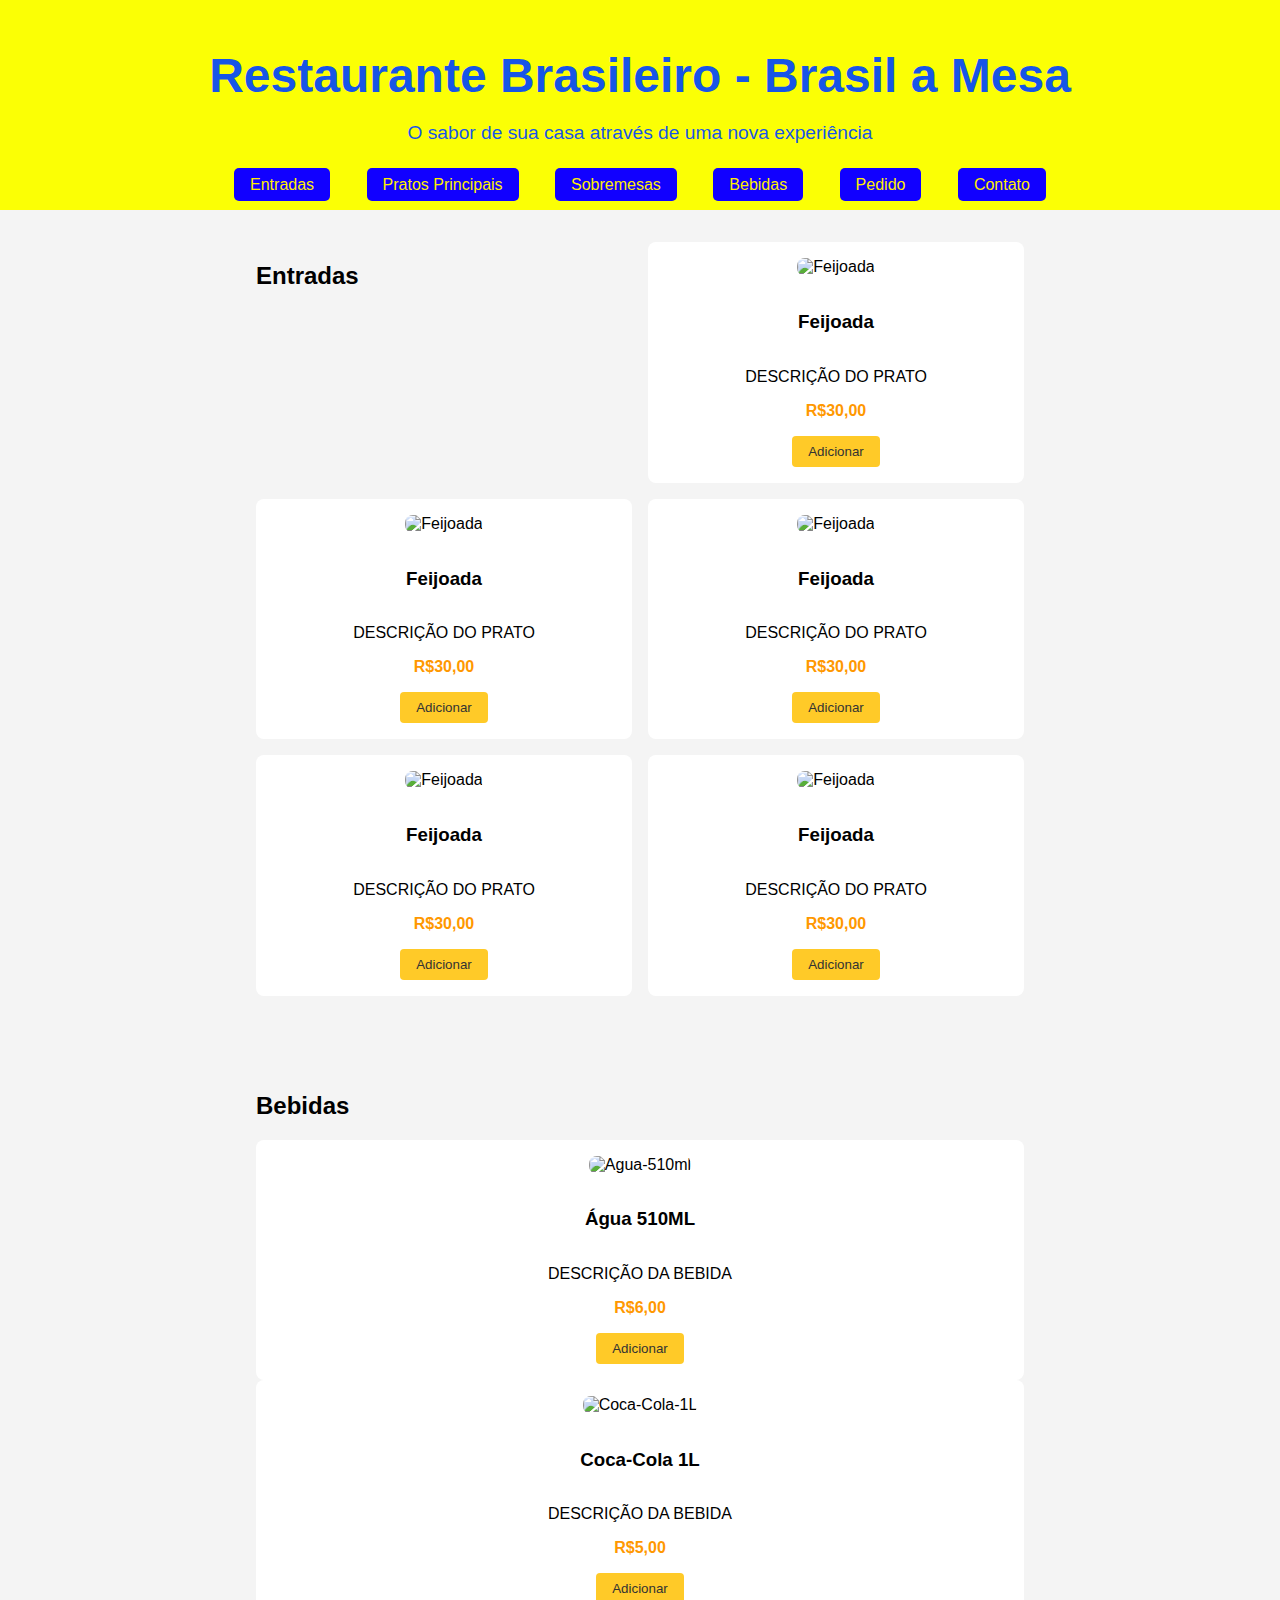
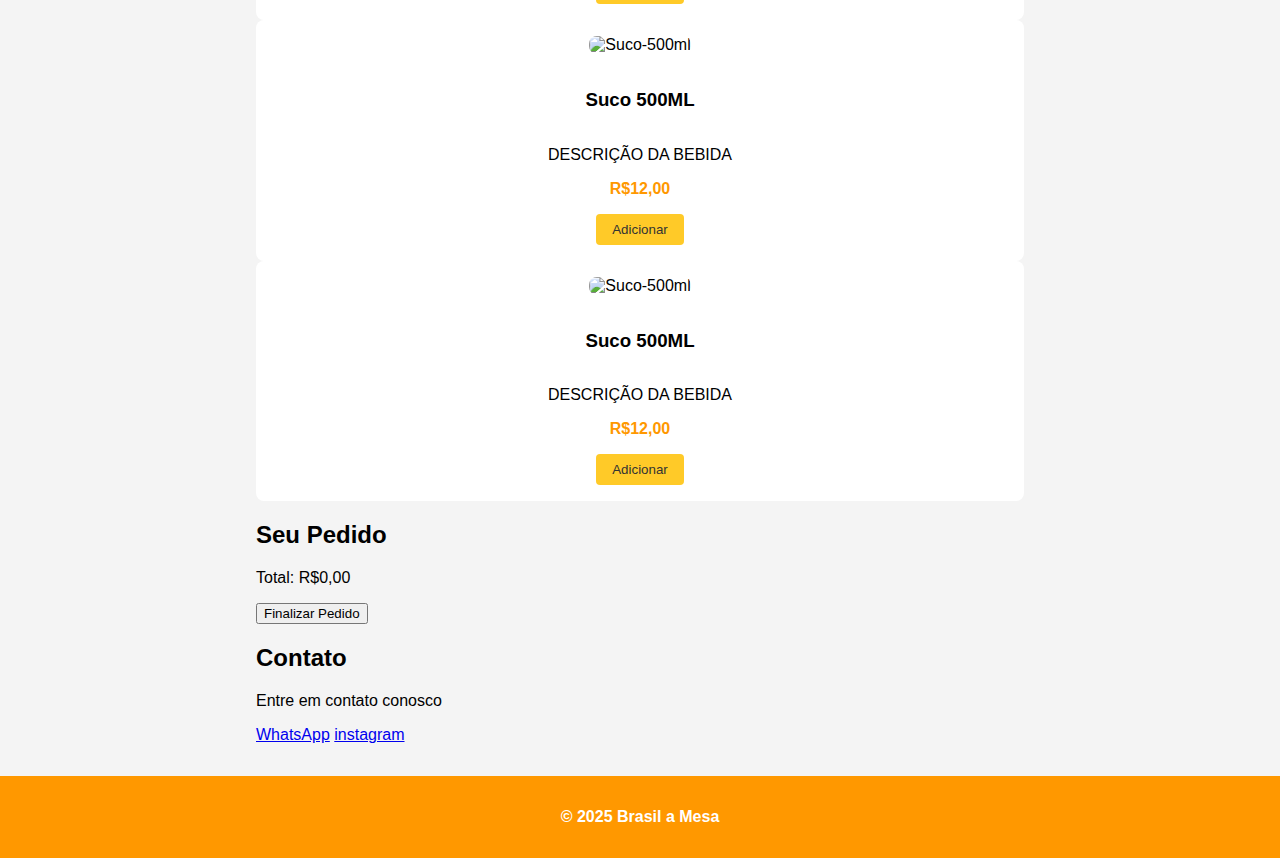
==== index.html @ c3addbae "Inicializando um repositório ja existente." ====
<!DOCTYPE html>
<html>
<head>
    <meta charset='utf-8'>
    <meta http-equiv='X-UA-Compatible' content='IE=edge'>
    <title>Page Title</title>
    <meta name='viewport' content='width=device-width, initial-scale=1'>
    <link rel='stylesheet' type='text/css' media='screen' href='main.css'>

<body>
    <header class='banner'>
        <div class="banner-content">
            <h1>Restaurante Brasileiro - Brasil a Mesa</h1>
            <p>O sabor de sua casa através de uma nova experiência</p>
        </div>
        <nav>
            <a href="#entradas">Entradas</a>
            <a href="#pratos">Pratos Principais</a>
            <a href="#sobremesas">Sobremesas</a>
            <a href="#bebidas">Bebidas</a>
            <a href="#pedido">Pedido</a>
            <a href="#contato">Contato</a>
        </nav>
    </header>

    <main>
        <section id="Entradas" class="categoria">
            <h2>Entradas</h2>
            <div class="produto">
                <img src="images/feijoada.jpeg" alt="Feijoada">
                <h3>Feijoada</h3>
                <p>DESCRIÇÃO DO PRATO</p>
                <span class="preco">R$30,00</span>
                <button class="adicionar">Adicionar</button>
            </div>

            <div class="produto">
                <img src="images/feijoada.jpeg" alt="Feijoada">
                <h3>Feijoada</h3>
                <p>DESCRIÇÃO DO PRATO</p>
                <span class="preco">R$30,00</span>
                <button class="adicionar">Adicionar</button>
            </div>

            <div class="produto">
                <img src="images/feijoada.jpeg" alt="Feijoada">
                <h3>Feijoada</h3>
                <p>DESCRIÇÃO DO PRATO</p>
                <span class="preco">R$30,00</span>
                <button class="adicionar">Adicionar</button>
            </div>

            <div class="produto">
                <img src="images/feijoada.jpeg" alt="Feijoada">
                <h3>Feijoada</h3>
                <p>DESCRIÇÃO DO PRATO</p>
                <span class="preco">R$30,00</span>
                <button class="adicionar">Adicionar</button>
            </div>

            <div class="produto">
                <img src="images/feijoada.jpeg" alt="Feijoada">
                <h3>Feijoada</h3>
                <p>DESCRIÇÃO DO PRATO</p>
                <span class="preco">R$30,00</span>
                <button class="adicionar">Adicionar</button>
            </div>
        </section>

        <section id="Pratos Principais" class="categoria"></section>

        <section id="Sobremesas" class="categoria"></section>

        <section id="Bebidas" class="'categoria">
            <h2>Bebidas</h2>

            <div class="produto">
                <img src="agua510ml.png" alt="Agua-510ml">
                <h3>Água 510ML</h3>
                <p>DESCRIÇÃO DA BEBIDA</p>
                <span class="preco">R$6,00</span>
                <button class="adicionar">Adicionar</button>
            </div>

            <div class="produto">
                <img src="coca1L.jpeg" alt="Coca-Cola-1L">
                <h3>Coca-Cola 1L</h3>
                <p>DESCRIÇÃO DA BEBIDA</p>
                <span class="preco">R$5,00</span>
                <button class="adicionar">Adicionar</button>
            </div>

            <div class="produto">
                <img src="suco.png" alt="Suco-500ml">
                <h3>Suco 500ML</h3>
                <p>DESCRIÇÃO DA BEBIDA</p>
                <span class="preco">R$12,00</span>
                <button class="adicionar">Adicionar</button>
            </div>

            <div class="produto">
                <img src="suco.png" alt="Suco-500ml">
                <h3>Suco 500ML</h3>
                <p>DESCRIÇÃO DA BEBIDA</p>
                <span class="preco">R$12,00</span>
                <button class="adicionar">Adicionar</button>
            </div>

            

            
        </section>

        <section id="Pedido">
            <h2>Seu Pedido</h2>
            <ul id="lista-pedido">

            </ul>

            <p id="total">Total: R$0,00</p>
            <button id="Finalizar-pedido">Finalizar Pedido</button>
    
        </section>

        <section id="Contato">
            <h2>Contato</h2>
            <p>Entre em contato conosco</p>
            <div class="redes-socias">
                <a href="https://wa.me/(43)98407-9536" 
                target="_blank">WhatsApp</a>
                <a href="http://instagram.com/_marques043"
                target="_blank">instagram</a>
            </div>
        </section>
        <section>

        </section>
    </main>

    <footer>
        <p>&copy; 2025 Brasil a Mesa</p>
    </footer>

    <script src='main.js'></script>
</body>
</html>
---- main.css ----
body{
    margin: 0;
    padding: 0;
    font-family: 'Segoe UI', Tahoma, Geneva, Verdana, sans-serif;
    background-color: #f4f4f4;
}

/* Bloco de estilização do cabeçalho */
header{
    background-color: rgb(251, 255, 5);
    color: #0044ffe8;
    text-align: center;
    padding: 1rem 0;
}

.banner content{
    width: 80%;
}

.banner h1{
    font-size: 3rem;
    margin-bottom: 1rem;
}

.banner p{
    font-size: 1.2rem;
    margin-bottom: 2rem;
}

/* Estilização de menu de navegação */
nav a{
    text-decoration: none;
    color: #ffee00;
    margin: 0 1rem;
    padding: 0.5rem 1rem;
    background-color: rgb(17, 0, 255);
    border-radius: 5px;
}

nav a:hover{
    background-color: #ffeb3b;
}

main{
    width: 80%;
    margin: 2rem auto;
}

/* Estilização das seções da página composta por Entradas, Pratos Principais, Sobremesas, Bebidas, Pedido e Contato */
.categoria{
    margin-bottom: 2rem;
}

.produto{
    background-color: #fff;
    border-radius: 8px;
    padding: 1rem;
    margin-bottom: 1 rem;
    display: flex;
    flex-direction: column;
    align-items: center;
    text-align: center;
}

.produto img{
    max-width: 100%;
    height: auto;
    border-radius: 8px;
    margin-bottom: 1rem;
}

.preco{
    font-weight: bold;
    color: #ff9800;
    margin-bottom: 1rem;
}

.adicionar{
    background-color: #ffca28;
    color: #333;
    border: none;
    padding: 0.5rem 1rem;
    border-radius: 4px;
    cursor: pointer;

}

#pedido{
    background-color: #e0e0e0;
    padding: 1rem;
    border-radius: 10px;
}

#lista-pedido{
    list-style: none;
    padding: 0;
}

#contato{
    text-align: center;
    margin-top: 2rem;
}

.redes-sociais a{
    display: inline-block;
    background-color: #ffca28;
    color: #333;
    padding: 0.5rem;
    border-radius: 5px;
    text-decoration: none;
    margin: 0.5rem;
}


footer{
    text-align: center;
    padding: 1rem 0;
    background-color: #ff9800;
    color: #ffffff;
    font-weight: bold;
}

/* Estilo de responsividade */
@media (min-width: 768px){
    main{
        width: 60%;
    }
    
    .categoria{
        display: grid;
        grid-template-columns: repeat(auto-fit, minmax(250px, 1fr));
        gap: 1rem;
    }
}
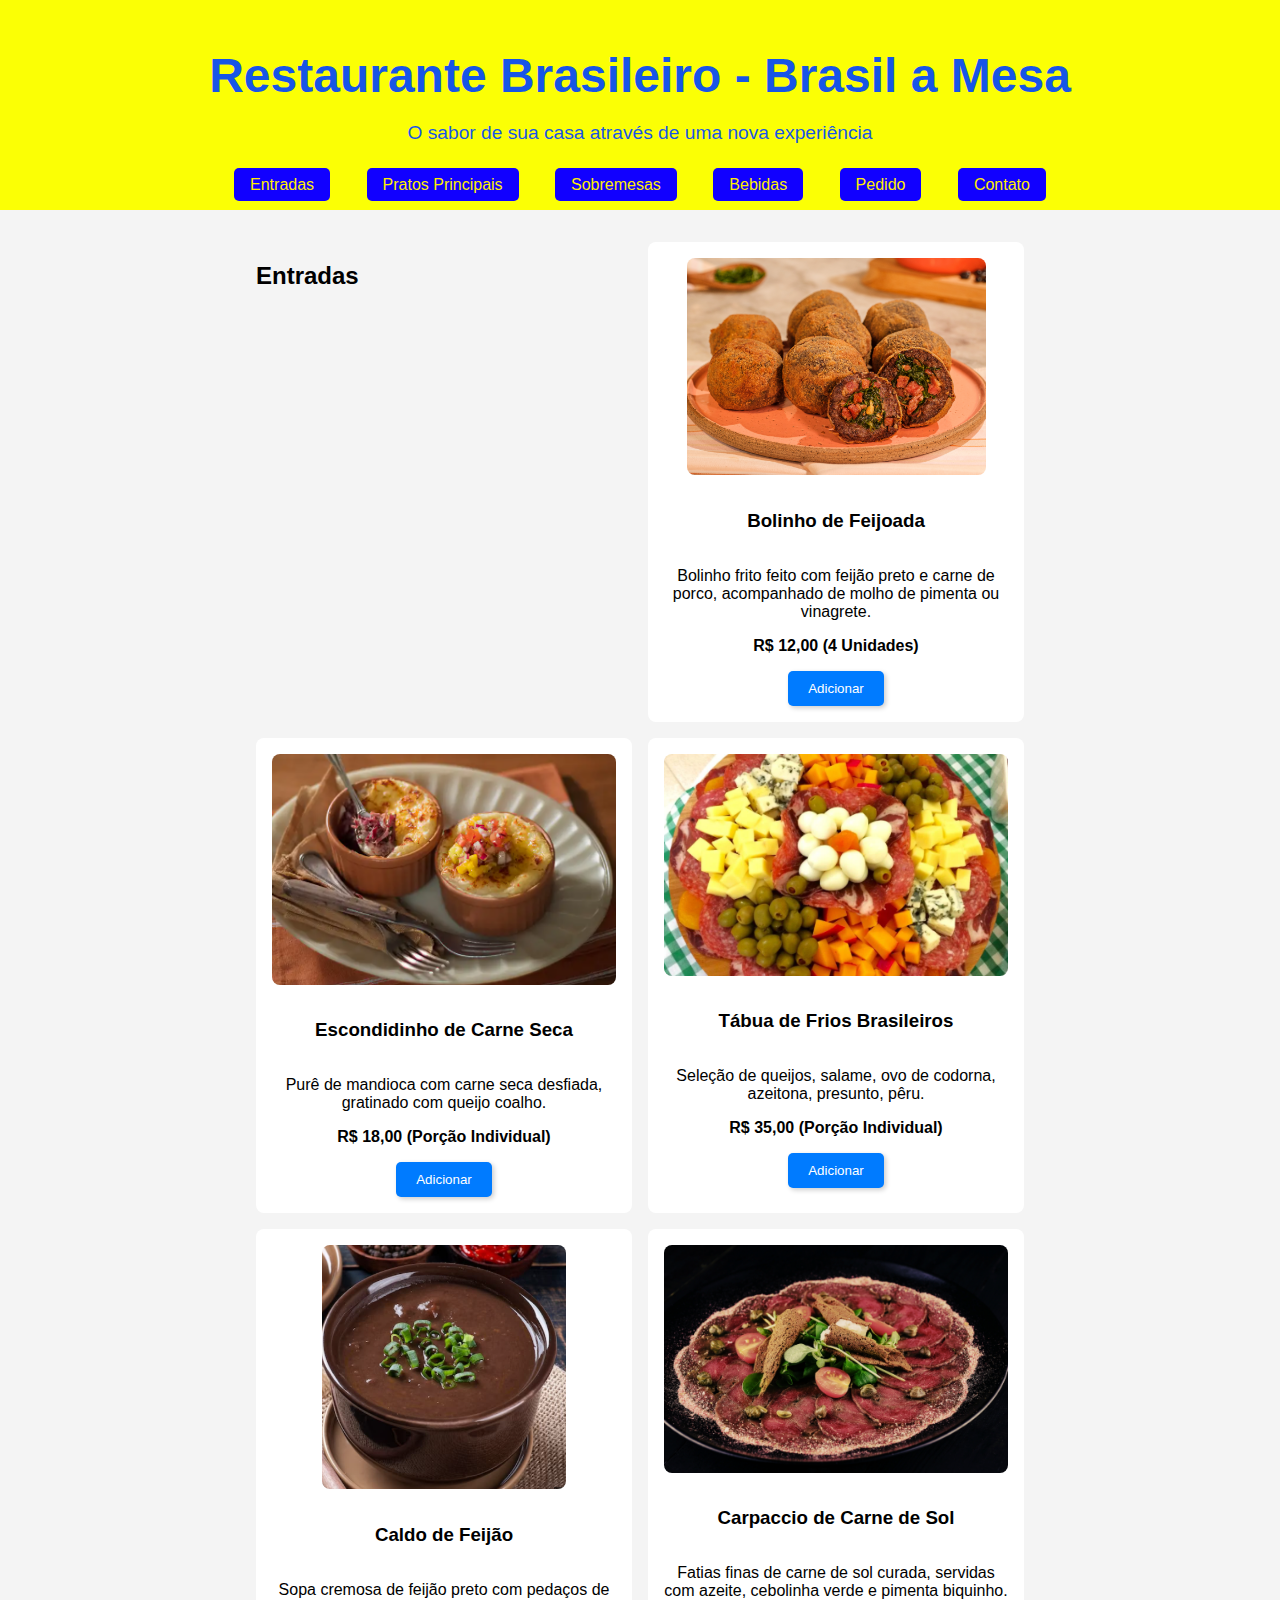
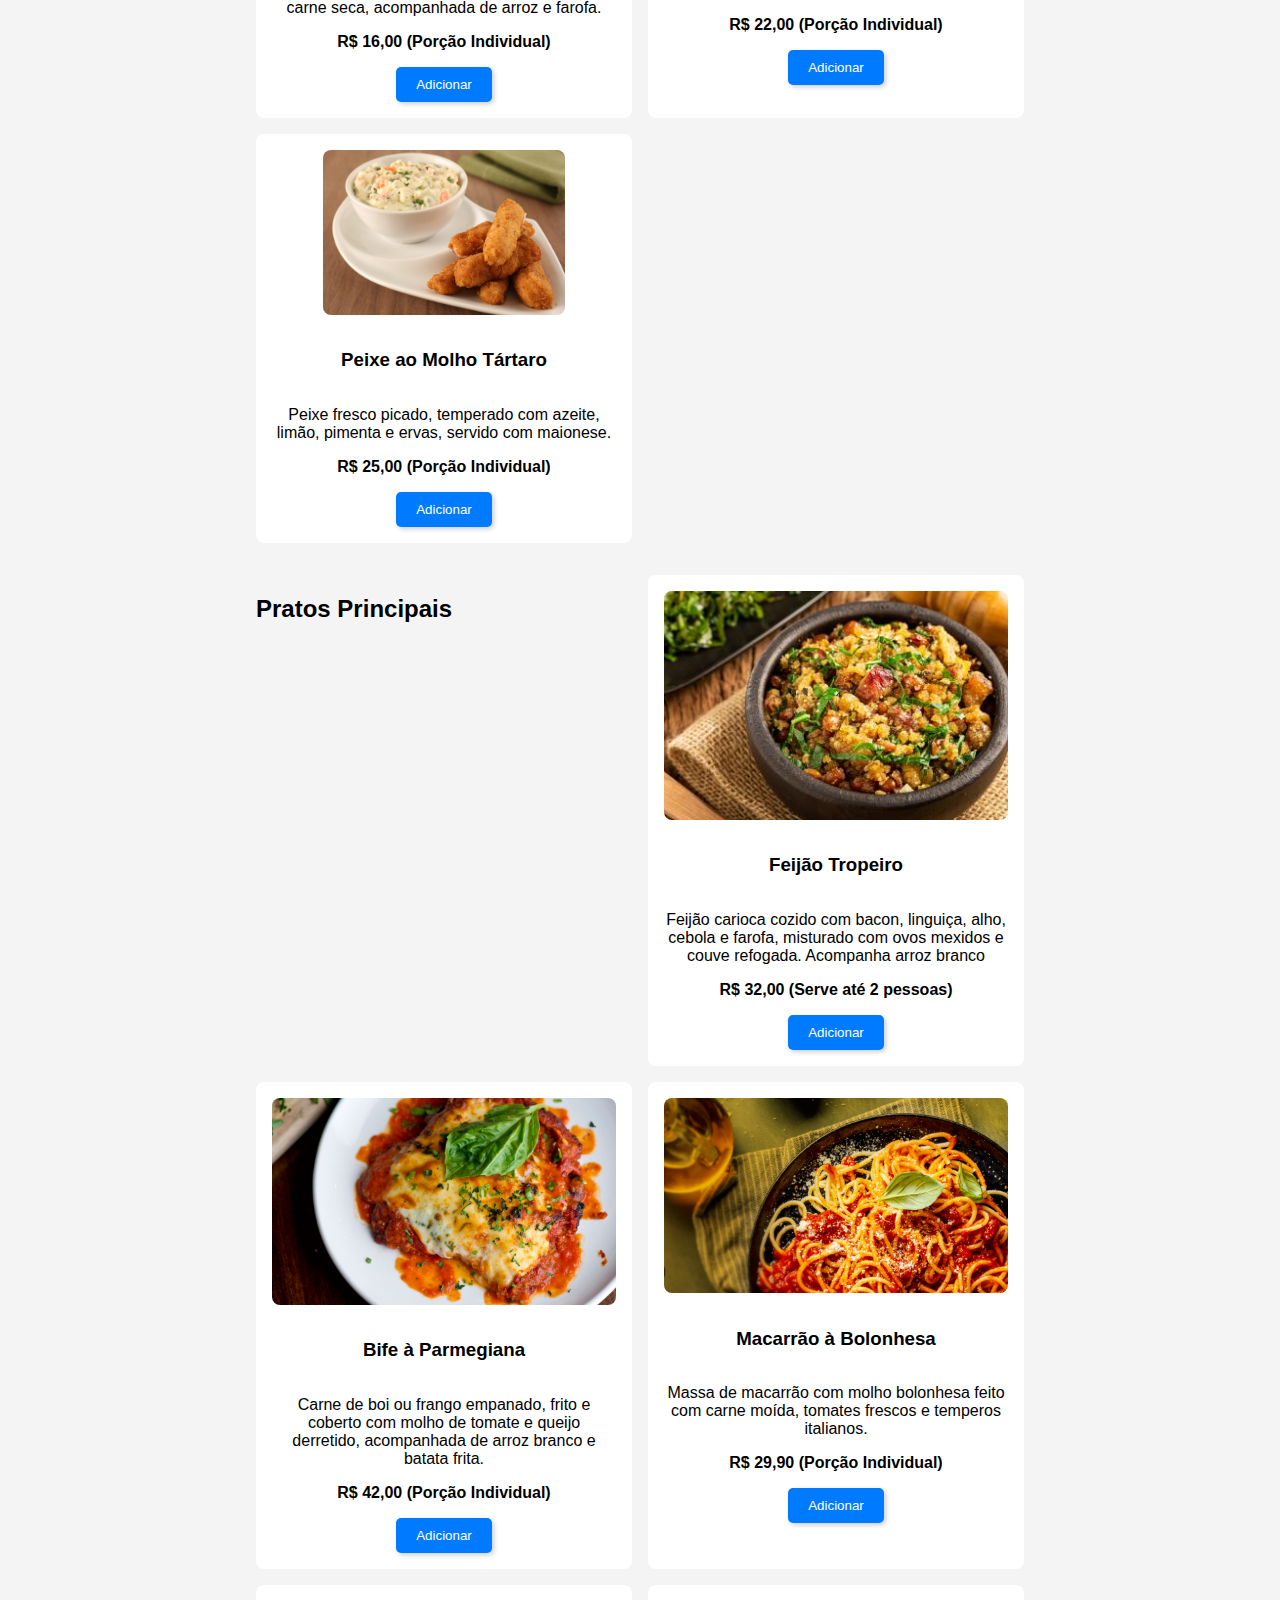
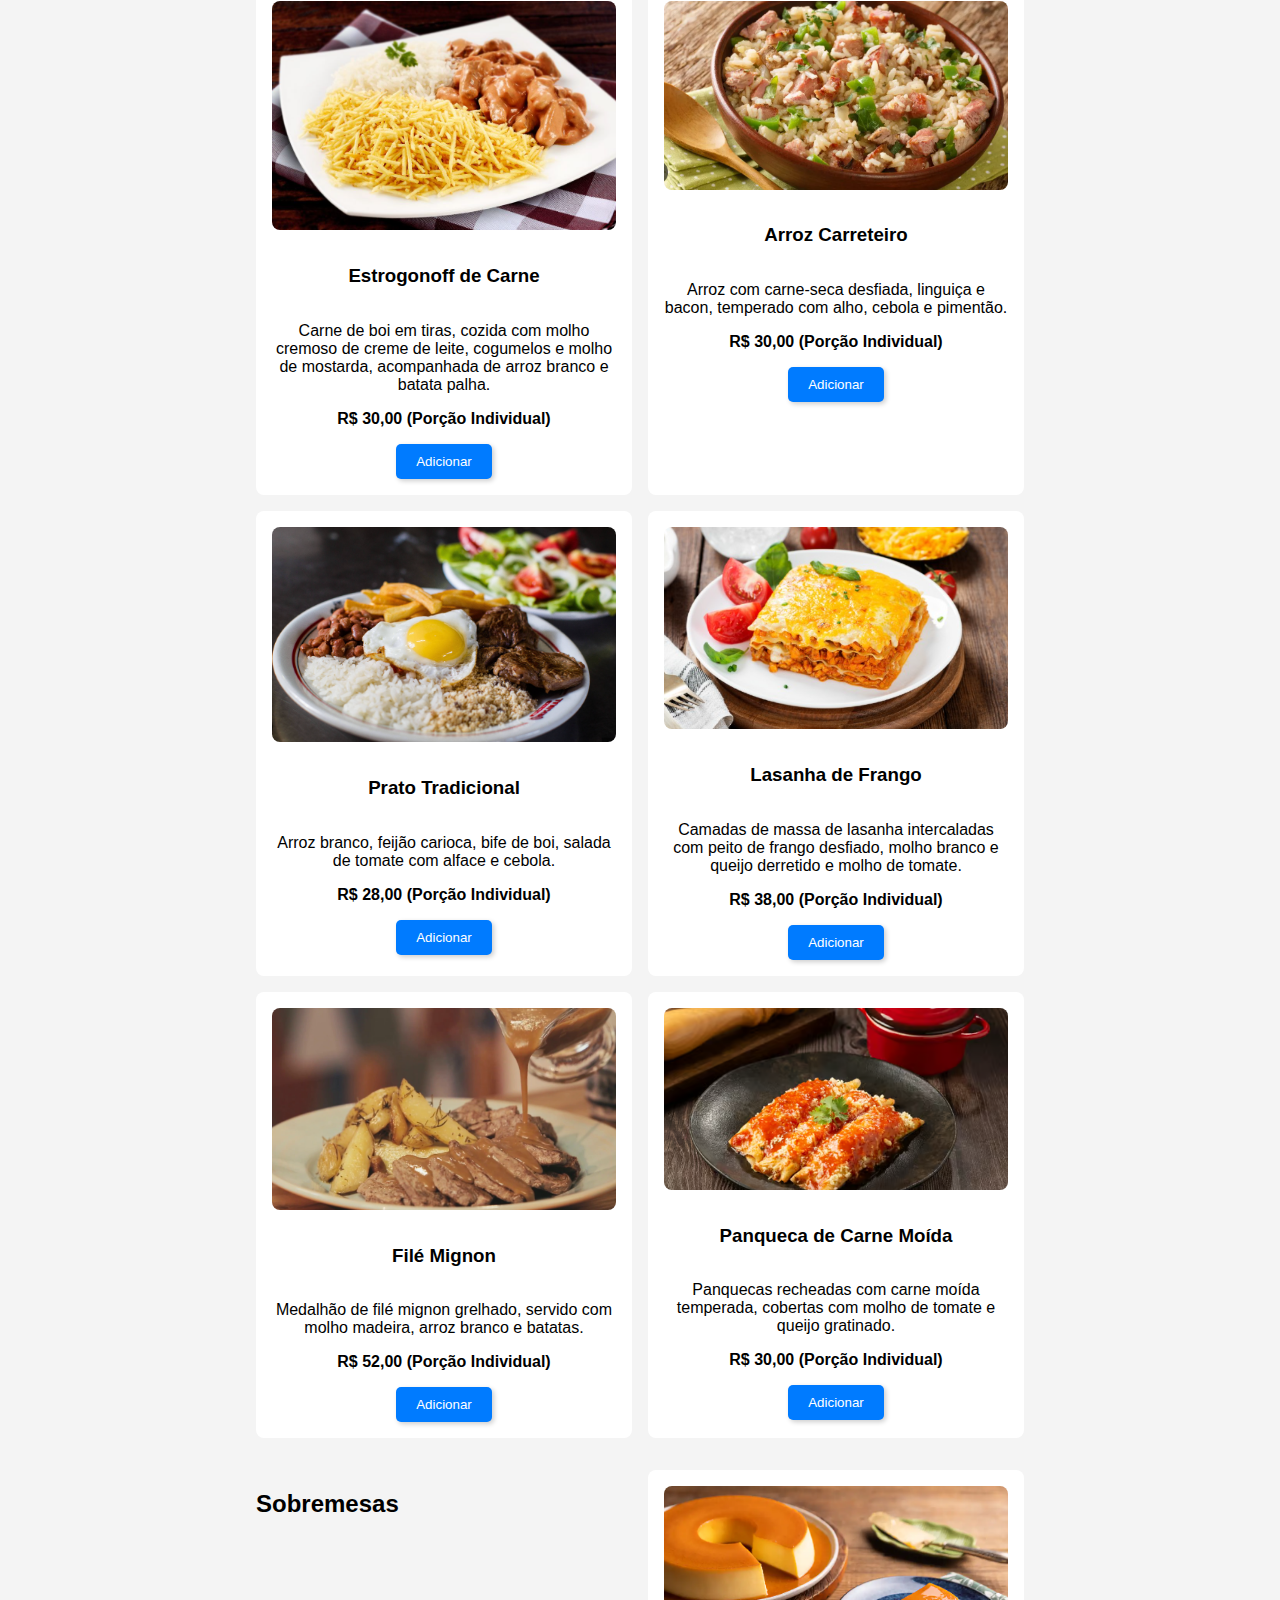
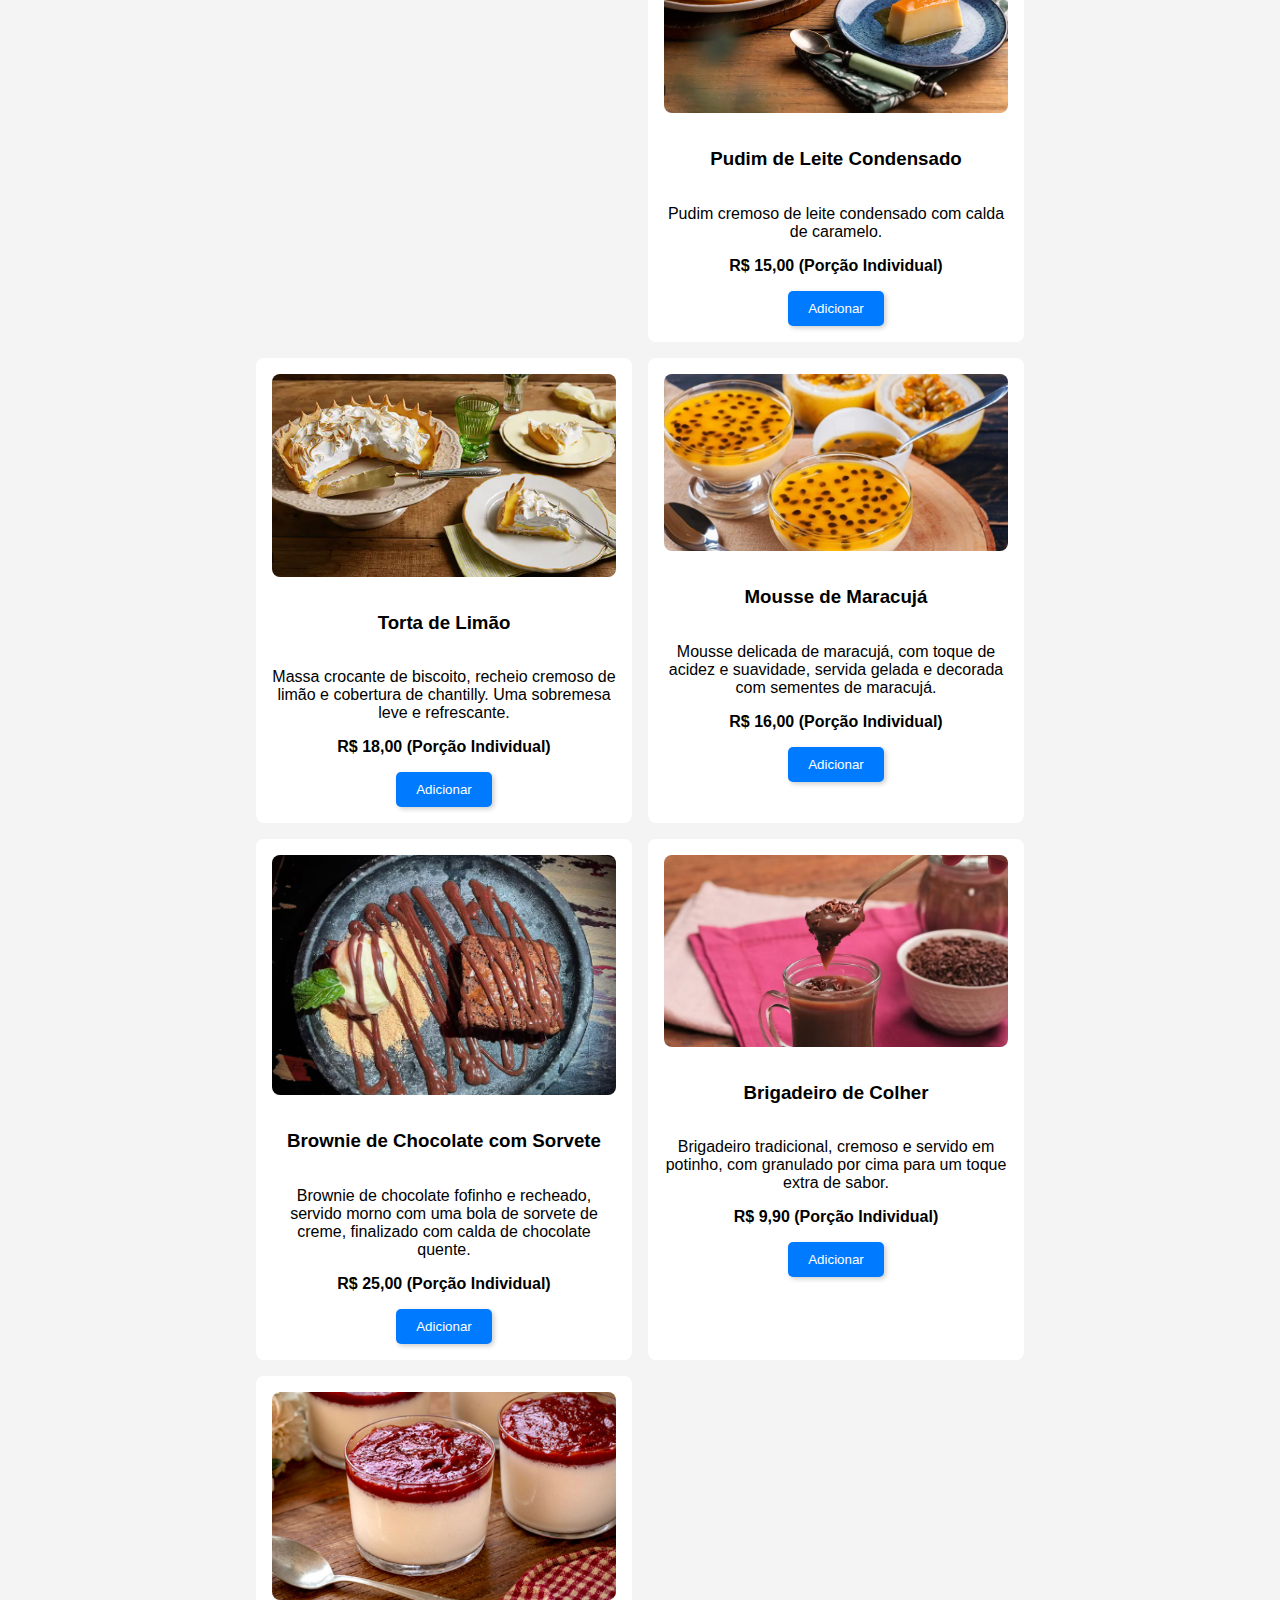
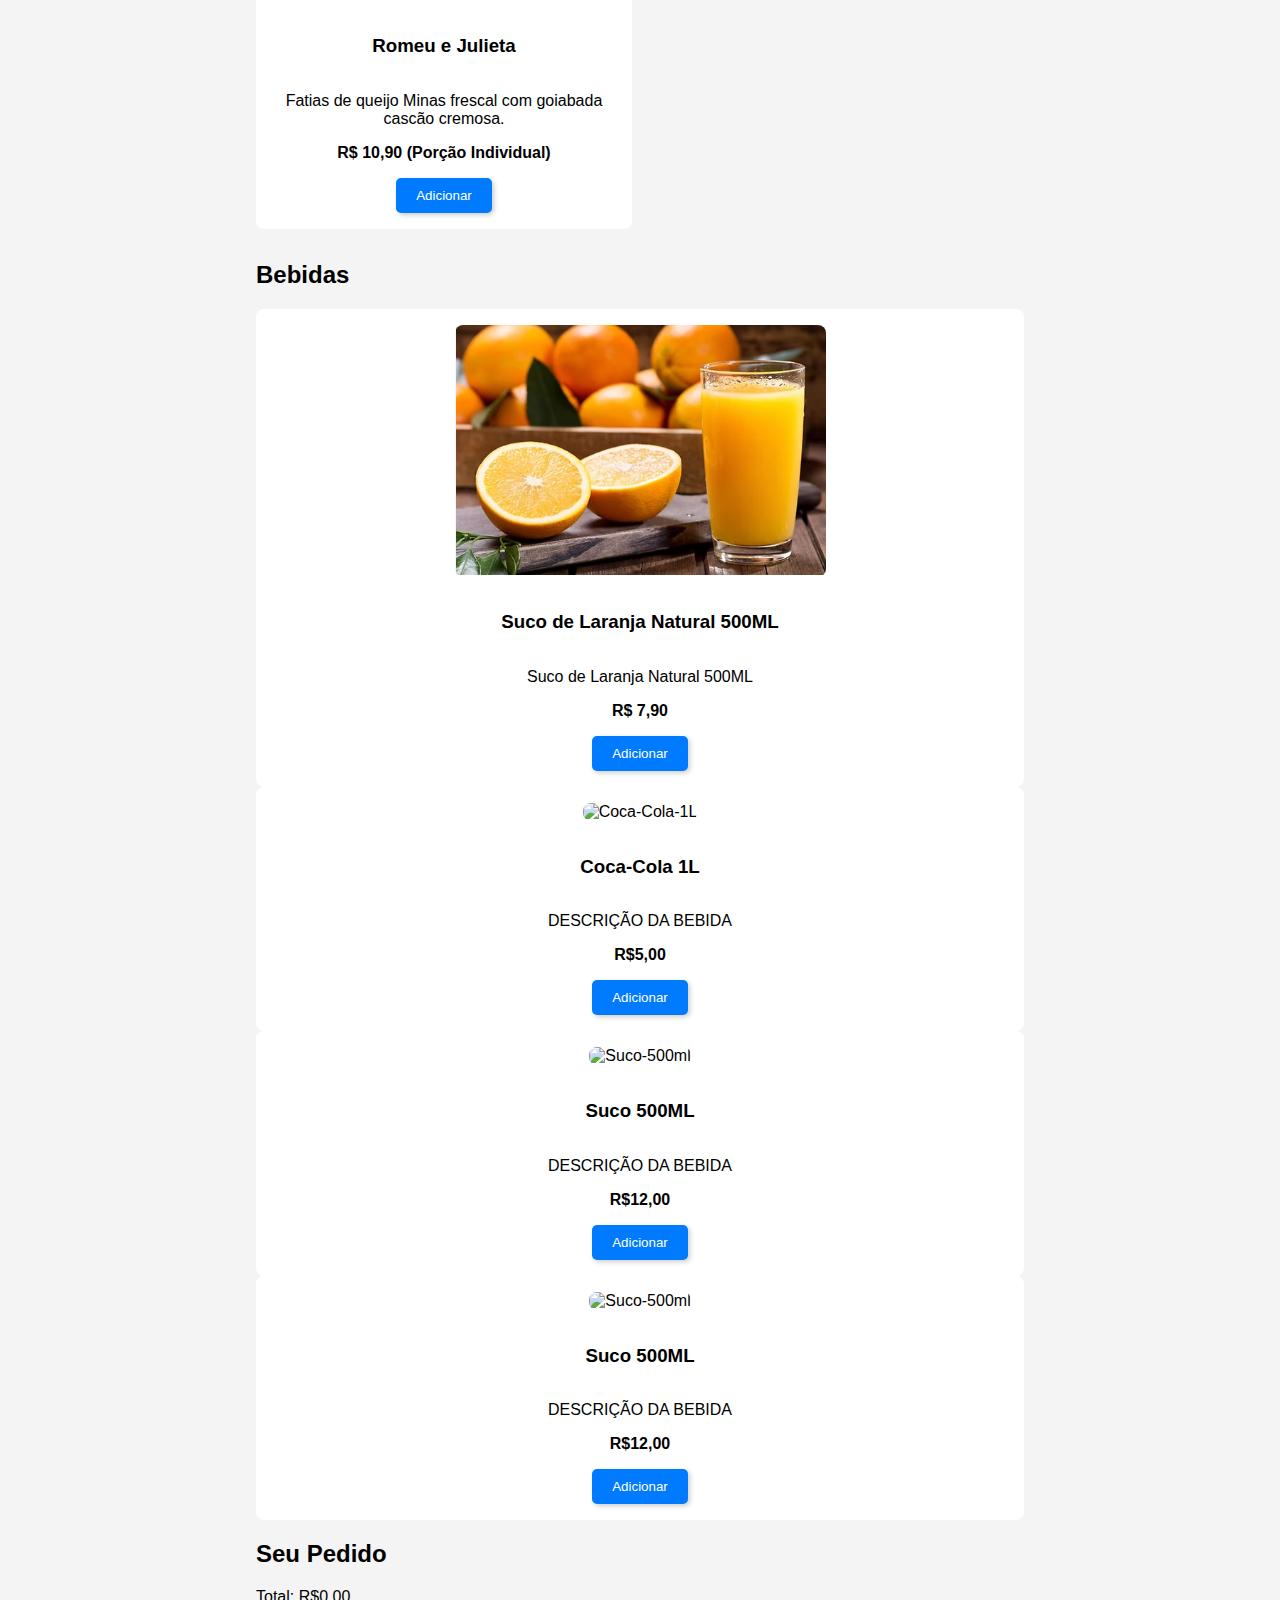
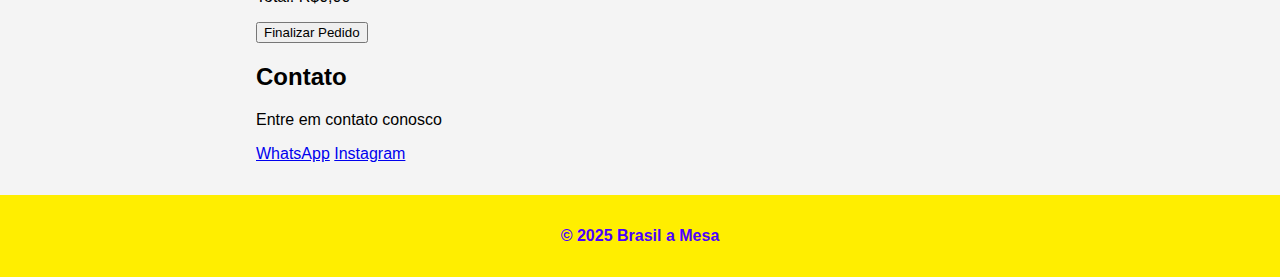
==== commit 89a5d20b: "Main.css, index.html, main.js, todos pratos de entradas, pratos principais, bebidas, sobremesas" ====
--- a/index.html
+++ b/index.html
@@ -27,58 +27,189 @@
         <section id="Entradas" class="categoria">
             <h2>Entradas</h2>
             <div class="produto">
-                <img src="images/feijoada.jpeg" alt="Feijoada">
-                <h3>Feijoada</h3>
-                <p>DESCRIÇÃO DO PRATO</p>
-                <span class="preco">R$30,00</span>
-                <button class="adicionar">Adicionar</button>
-            </div>
-
-            <div class="produto">
-                <img src="images/feijoada.jpeg" alt="Feijoada">
-                <h3>Feijoada</h3>
-                <p>DESCRIÇÃO DO PRATO</p>
-                <span class="preco">R$30,00</span>
-                <button class="adicionar">Adicionar</button>
-            </div>
-
-            <div class="produto">
-                <img src="images/feijoada.jpeg" alt="Feijoada">
-                <h3>Feijoada</h3>
-                <p>DESCRIÇÃO DO PRATO</p>
-                <span class="preco">R$30,00</span>
-                <button class="adicionar">Adicionar</button>
-            </div>
-
-            <div class="produto">
-                <img src="images/feijoada.jpeg" alt="Feijoada">
-                <h3>Feijoada</h3>
-                <p>DESCRIÇÃO DO PRATO</p>
-                <span class="preco">R$30,00</span>
-                <button class="adicionar">Adicionar</button>
-            </div>
-
-            <div class="produto">
-                <img src="images/feijoada.jpeg" alt="Feijoada">
-                <h3>Feijoada</h3>
-                <p>DESCRIÇÃO DO PRATO</p>
-                <span class="preco">R$30,00</span>
-                <button class="adicionar">Adicionar</button>
-            </div>
-        </section>
-
-        <section id="Pratos Principais" class="categoria"></section>
-
-        <section id="Sobremesas" class="categoria"></section>
+                <img src="BolinhodeFeijoada.png" alt="Bolinho de Feijoada">
+                <h3>Bolinho de Feijoada</h3>
+                <p>Bolinho frito feito com feijão preto e carne de porco, acompanhado de molho de pimenta ou vinagrete.</p>
+                <span class="preco">R$ 12,00 (4 Unidades)</span>
+                <button class="adicionar">Adicionar</button>
+            </div>
+
+            <div class="produto">
+                <img src="Escondidinhodecarneseca.png" alt="Escondidinho de Carne Seca">
+                <h3>Escondidinho de Carne Seca</h3>
+                <p>Purê de mandioca com carne seca desfiada, gratinado com queijo coalho.</p>
+                <span class="preco">R$ 18,00 (Porção Individual)</span>
+                <button class="adicionar">Adicionar</button>
+            </div>
+
+            <div class="produto">
+                <img src="Tabuadefrios.png" alt="Tábua de Frios Brasileiros">
+                <h3>Tábua de Frios Brasileiros</h3>
+                <p>Seleção de queijos, salame, ovo de codorna, azeitona, presunto, pêru.</p>
+                <span class="preco">R$ 35,00 (Porção Individual)</span>
+                <button class="adicionar">Adicionar</button>
+            </div>
+
+            <div class="produto">
+                <img src="Caldodefeijao.png" alt="Caldo de Feijão">
+                <h3>Caldo de Feijão</h3>
+                <p>Sopa cremosa de feijão preto com pedaços de carne seca, acompanhada de arroz e farofa.</p>
+                <span class="preco">R$ 16,00 (Porção Individual)</span>
+                <button class="adicionar">Adicionar</button>
+            </div>
+
+            <div class="produto">
+                <img src="Carpaciodecarnedesol.png" alt="Carpaccio de Carne de Sol">
+                <h3>Carpaccio de Carne de Sol</h3>
+                <p>Fatias finas de carne de sol curada, servidas com azeite, cebolinha verde e pimenta biquinho.</p>
+                <span class="preco">R$ 22,00 (Porção Individual)</span>
+                <button class="adicionar">Adicionar</button>
+            </div>
+
+            <div class="produto">
+                <img src="Peixeaomolho.png" alt="Peixe ao Molho Tártaro">
+                <h3>Peixe ao Molho Tártaro</h3>
+                <p>Peixe fresco picado, temperado com azeite, limão, pimenta e ervas, servido com maionese.</p>
+                <span class="preco">R$ 25,00 (Porção Individual)</span>
+                <button class="adicionar">Adicionar</button>
+            </div> 
+
+            
+        </section>
+
+        <section id="Pratos Principais" class="categoria">
+            <h2>Pratos Principais</h2>
+            <div class="produto">
+                <img src="Feijãotropeiro.png" alt="Feijão Tropeiro">
+                <h3>Feijão Tropeiro</h3>
+                <p> Feijão carioca cozido com bacon, linguiça, alho, cebola e farofa, misturado com ovos mexidos e couve refogada. Acompanha arroz branco</p>
+                <span class="preco">R$ 32,00 (Serve até 2 pessoas)</span>
+                <button class="adicionar">Adicionar</button>
+            </div>
+
+            <div class="produto">
+                <img src="Bifeaparmegiana.png" alt="Bife à Parmegiana">
+                <h3>Bife à Parmegiana</h3>
+                <p> Carne de boi ou frango empanado, frito e coberto com molho de tomate e queijo derretido, acompanhada de arroz branco e batata frita.</p>
+                <span class="preco">R$ 42,00 (Porção Individual)</span>
+                <button class="adicionar">Adicionar</button>
+            </div>
+
+            <div class="produto">
+                <img src="Macarraobolonhesa.png" alt="Macarrão à Bolonhesa">
+                <h3>Macarrão à Bolonhesa</h3>
+                <p> Massa de macarrão com molho bolonhesa feito com carne moída, tomates frescos e temperos italianos.</p>
+                <span class="preco">R$ 29,90 (Porção Individual)</span>
+                <button class="adicionar">Adicionar</button>
+            </div>
+
+            <div class="produto">
+                <img src="Estrogonoffdecarne.png" alt="Estrogonoff de Carne">
+                <h3>Estrogonoff de Carne</h3>
+                <p>Carne de boi em tiras, cozida com molho cremoso de creme de leite, cogumelos e molho de mostarda, acompanhada de arroz branco e batata palha.</p>
+                <span class="preco">R$ 30,00 (Porção Individual)</span>
+                <button class="adicionar">Adicionar</button>
+            </div>
+
+            <div class="produto">
+                <img src="Arrozcarreteiro.png" alt="Arroz Carreteiro">
+                <h3>Arroz Carreteiro</h3>
+                <p>Arroz com carne-seca desfiada, linguiça e bacon, temperado com alho, cebola e pimentão.</p>
+                <span class="preco">R$ 30,00 (Porção Individual)</span>
+                <button class="adicionar">Adicionar</button>
+            </div>
+
+            <div class="produto">
+                <img src="Pratotradicional.png" alt="Prato Tradicional">
+                <h3>Prato Tradicional</h3>
+                <p> Arroz branco, feijão carioca, bife de boi, salada de tomate com alface e cebola.</p>
+                <span class="preco">R$ 28,00 (Porção Individual)</span>
+                <button class="adicionar">Adicionar</button>
+            </div>
+
+            <div class="produto">
+                <img src="Lasanhadefrango.png" alt="Lasanha de Frango">
+                <h3>Lasanha de Frango</h3>
+                <p>Camadas de massa de lasanha intercaladas com peito de frango desfiado, molho branco e queijo derretido e molho de tomate.</p>
+                <span class="preco">R$ 38,00 (Porção Individual)</span>
+                <button class="adicionar">Adicionar</button>
+            </div>
+
+            <div class="produto">
+                <img src="File.png" alt="Filé Mignon">
+                <h3>Filé Mignon</h3>
+                <p>Medalhão de filé mignon grelhado, servido com molho madeira, arroz branco e batatas.</p>
+                <span class="preco">R$ 52,00 (Porção Individual)</span>
+                <button class="adicionar">Adicionar</button>
+            </div>
+
+            <div class="produto">
+                <img src="Panqueca.png" alt="Panqueca de Carne Moída">
+                <h3>Panqueca de Carne Moída</h3>
+                <p> Panquecas recheadas com carne moída temperada, cobertas com molho de tomate e queijo gratinado.</p>
+                <span class="preco">R$ 30,00 (Porção Individual)</span>
+                <button class="adicionar">Adicionar</button>
+            </div>
+        </section>
+
+        <section id="Sobremesas" class="categoria">
+            <h2>Sobremesas</h2>
+            <div class="produto">
+                <img src="Pudim.png" alt="Pudim de Leite Condensado">
+                <h3>Pudim de Leite Condensado</h3>
+                <p>Pudim cremoso de leite condensado com calda de caramelo.</p>
+                <span class="preco">R$ 15,00 (Porção Individual)</span>
+                <button class="adicionar">Adicionar</button>
+            </div>
+
+            <div class="produto">
+                <img src="Tortadelimao.png" alt="Torta de Limão">
+                <h3>Torta de Limão</h3>
+                <p>Massa crocante de biscoito, recheio cremoso de limão e cobertura de chantilly. Uma sobremesa leve e refrescante.</p>
+                <span class="preco">R$ 18,00 (Porção Individual)</span>
+                <button class="adicionar">Adicionar</button>
+            </div>
+
+            <div class="produto">
+                <img src="Moussedemaracuja.png" alt="Mousse de Maracujá">
+                <h3>Mousse de Maracujá</h3>
+                <p>Mousse delicada de maracujá, com toque de acidez e suavidade, servida gelada e decorada com sementes de maracujá.</p>
+                <span class="preco">R$ 16,00 (Porção Individual)</span>
+                <button class="adicionar">Adicionar</button>
+            </div>
+
+            <div class="produto">
+                <img src="Browniedechocolate.png" alt="Brownie de Chocolate com Sorvete">
+                <h3>Brownie de Chocolate com Sorvete</h3>
+                <p>Brownie de chocolate fofinho e recheado, servido morno com uma bola de sorvete de creme, finalizado com calda de chocolate quente.</p>
+                <span class="preco">R$ 25,00 (Porção Individual)</span>
+                <button class="adicionar">Adicionar</button>
+            </div>
+
+            <div class="produto">
+                <img src="Brigadeirodecolher.png" alt="Brigadeiro de Colher">
+                <h3>Brigadeiro de Colher</h3>
+                <p>Brigadeiro tradicional, cremoso e servido em potinho, com granulado por cima para um toque extra de sabor.</p>
+                <span class="preco">R$ 9,90 (Porção Individual)</span>
+                <button class="adicionar">Adicionar</button>
+            </div>
+
+            <div class="produto">
+                <img src="Romeuejulieta.png" alt="Romeu e Julieta">
+                <h3>Romeu e Julieta</h3>
+                <p> Fatias de queijo Minas frescal com goiabada cascão cremosa.</p>
+                <span class="preco">R$ 10,90 (Porção Individual)</span>
+                <button class="adicionar">Adicionar</button>
+            </div>
+        </section>
 
         <section id="Bebidas" class="'categoria">
             <h2>Bebidas</h2>
-
-            <div class="produto">
-                <img src="agua510ml.png" alt="Agua-510ml">
-                <h3>Água 510ML</h3>
-                <p>DESCRIÇÃO DA BEBIDA</p>
-                <span class="preco">R$6,00</span>
+            <div class="produto">
+                <img src="Suconaturallaranja.png" alt="Suco de Laranja Natural 500ML">
+                <h3>Suco de Laranja Natural 500ML</h3>
+                <p>Suco de Laranja Natural 500ML</p>
+                <span class="preco">R$ 7,90</span>
                 <button class="adicionar">Adicionar</button>
             </div>
 
@@ -118,7 +249,7 @@
             </ul>
 
             <p id="total">Total: R$0,00</p>
-            <button id="Finalizar-pedido">Finalizar Pedido</button>
+            <button id="finalizar-pedido">Finalizar Pedido</button>
     
         </section>
 
@@ -126,14 +257,9 @@
             <h2>Contato</h2>
             <p>Entre em contato conosco</p>
             <div class="redes-socias">
-                <a href="https://wa.me/(43)98407-9536" 
-                target="_blank">WhatsApp</a>
-                <a href="http://instagram.com/_marques043"
-                target="_blank">instagram</a>
-            </div>
-        </section>
-        <section>
-
+                <a href="https://wa.me/(43)98407-9536" target="_blank">WhatsApp</a>
+                <a href="http://instagram.com/_marques043" target="_blank">Instagram</a>
+            </div>
         </section>
     </main>
 
--- a/main.css
+++ b/main.css
@@ -71,19 +71,29 @@
 
 .preco{
     font-weight: bold;
-    color: #ff9800;
+    color: #000000;
     margin-bottom: 1rem;
 }
 
-.adicionar{
-    background-color: #ffca28;
-    color: #333;
-    border: none;
-    padding: 0.5rem 1rem;
-    border-radius: 4px;
-    cursor: pointer;
+ 
+  /* Estilo normal do botão */
+  .adicionar {
+      background-color: #007bff;
+      color: white;
+      border: none;
+      padding: 10px 20px;
+      cursor: pointer;
+      border-radius: 5px;
+      transition: background-color 0.2s, box-shadow 0.2s;
+      box-shadow: 2px 2px 5px rgba(0, 0, 0, 0.2); /* Sombra leve no estado normal */
+  }
 
-}
+  /* Efeito ao passar o mouse */
+  .adicionar:hover {
+      background-color: #0056b3;
+      box-shadow: 4px 4px 10px rgba(0, 0, 0, 0.3); /* Sombra mais intensa no hover */
+  }
+
 
 #pedido{
     background-color: #e0e0e0;
@@ -115,8 +125,8 @@
 footer{
     text-align: center;
     padding: 1rem 0;
-    background-color: #ff9800;
-    color: #ffffff;
+    background-color: #ffee00;
+    color: #4c00ff;
     font-weight: bold;
 }
 
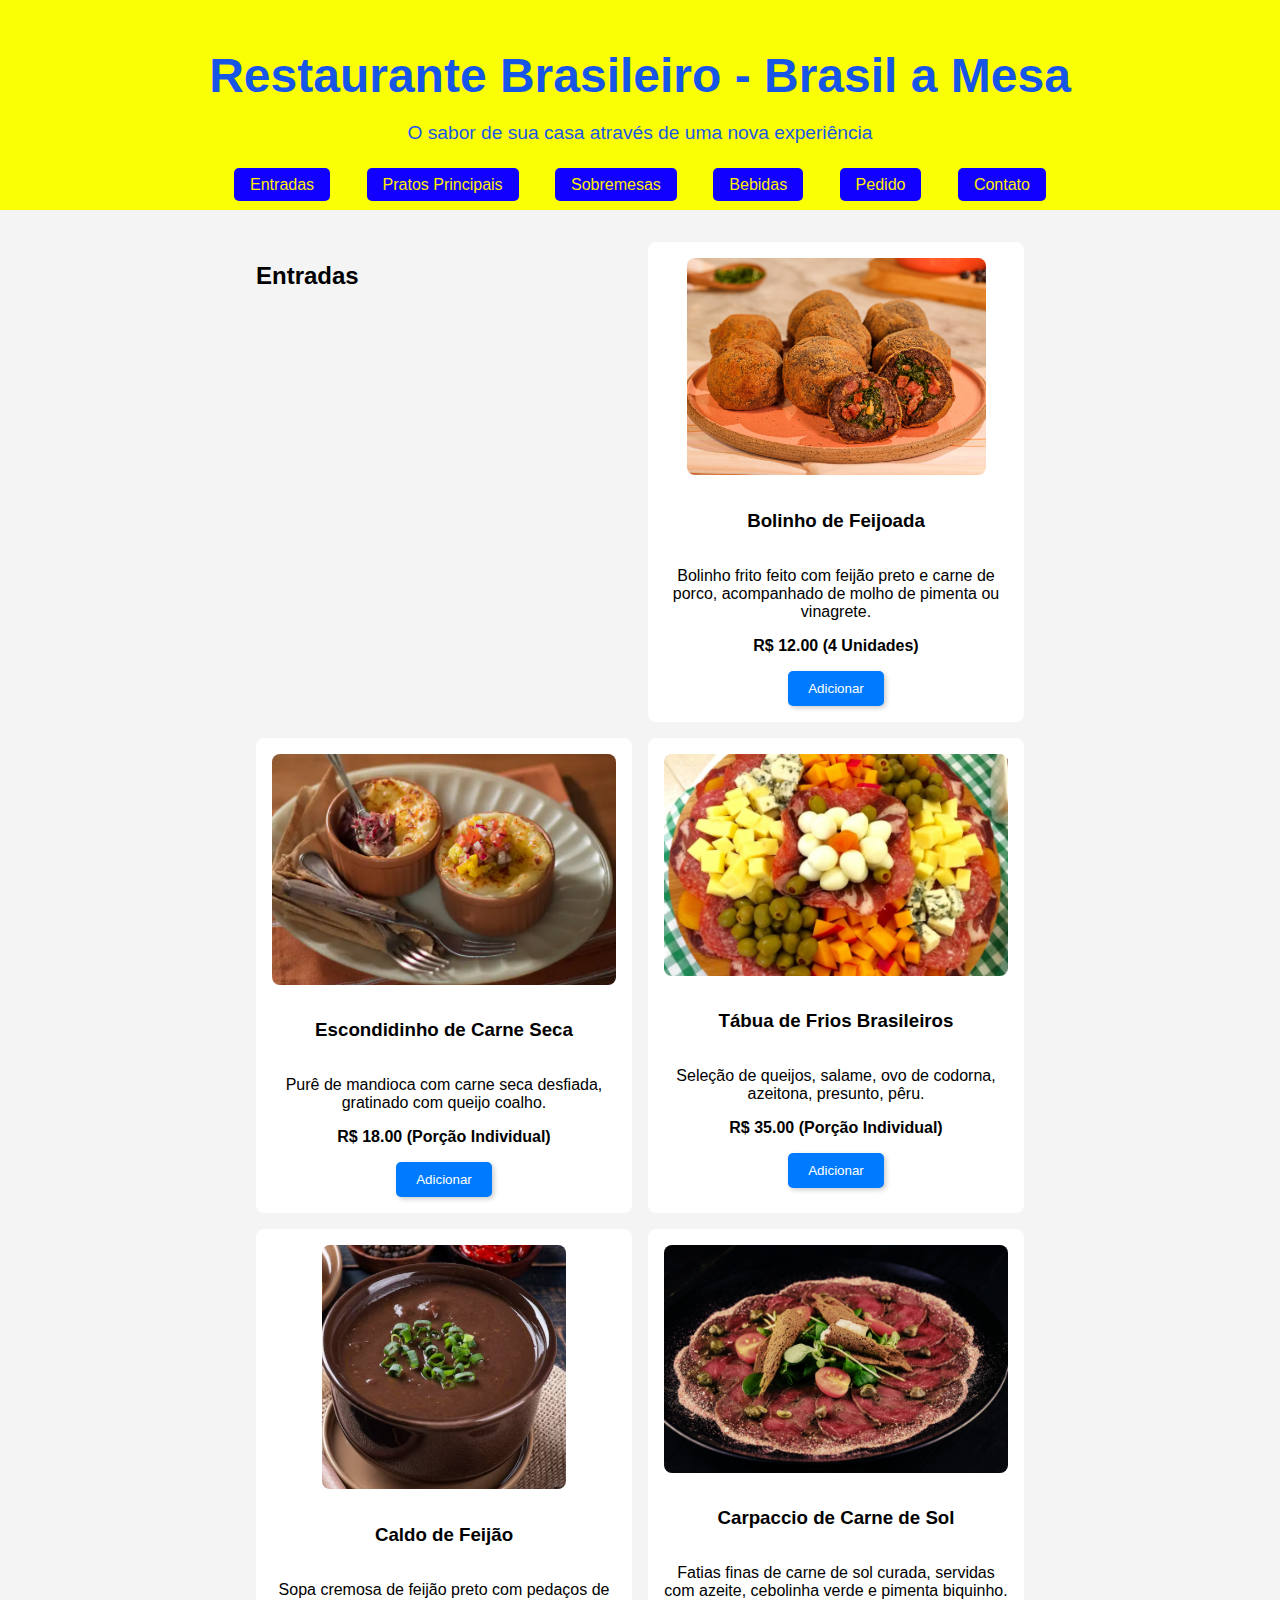
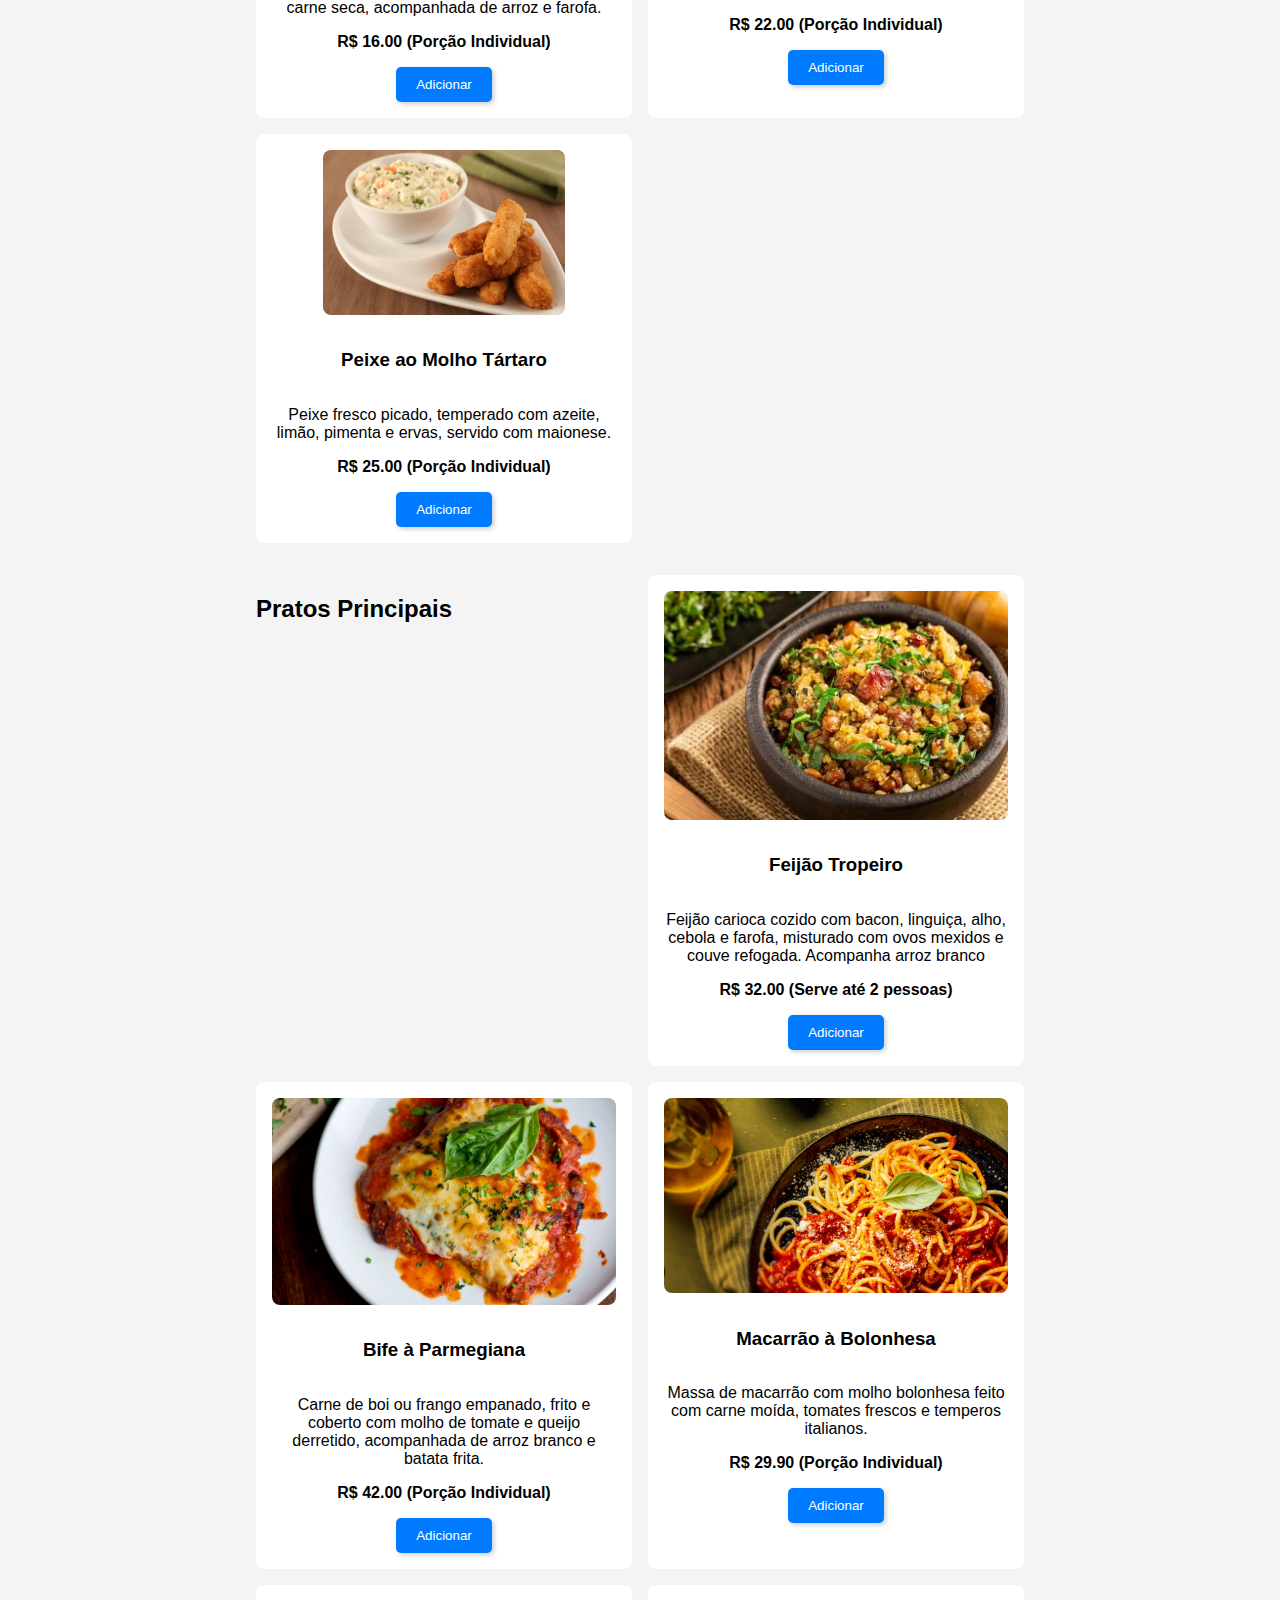
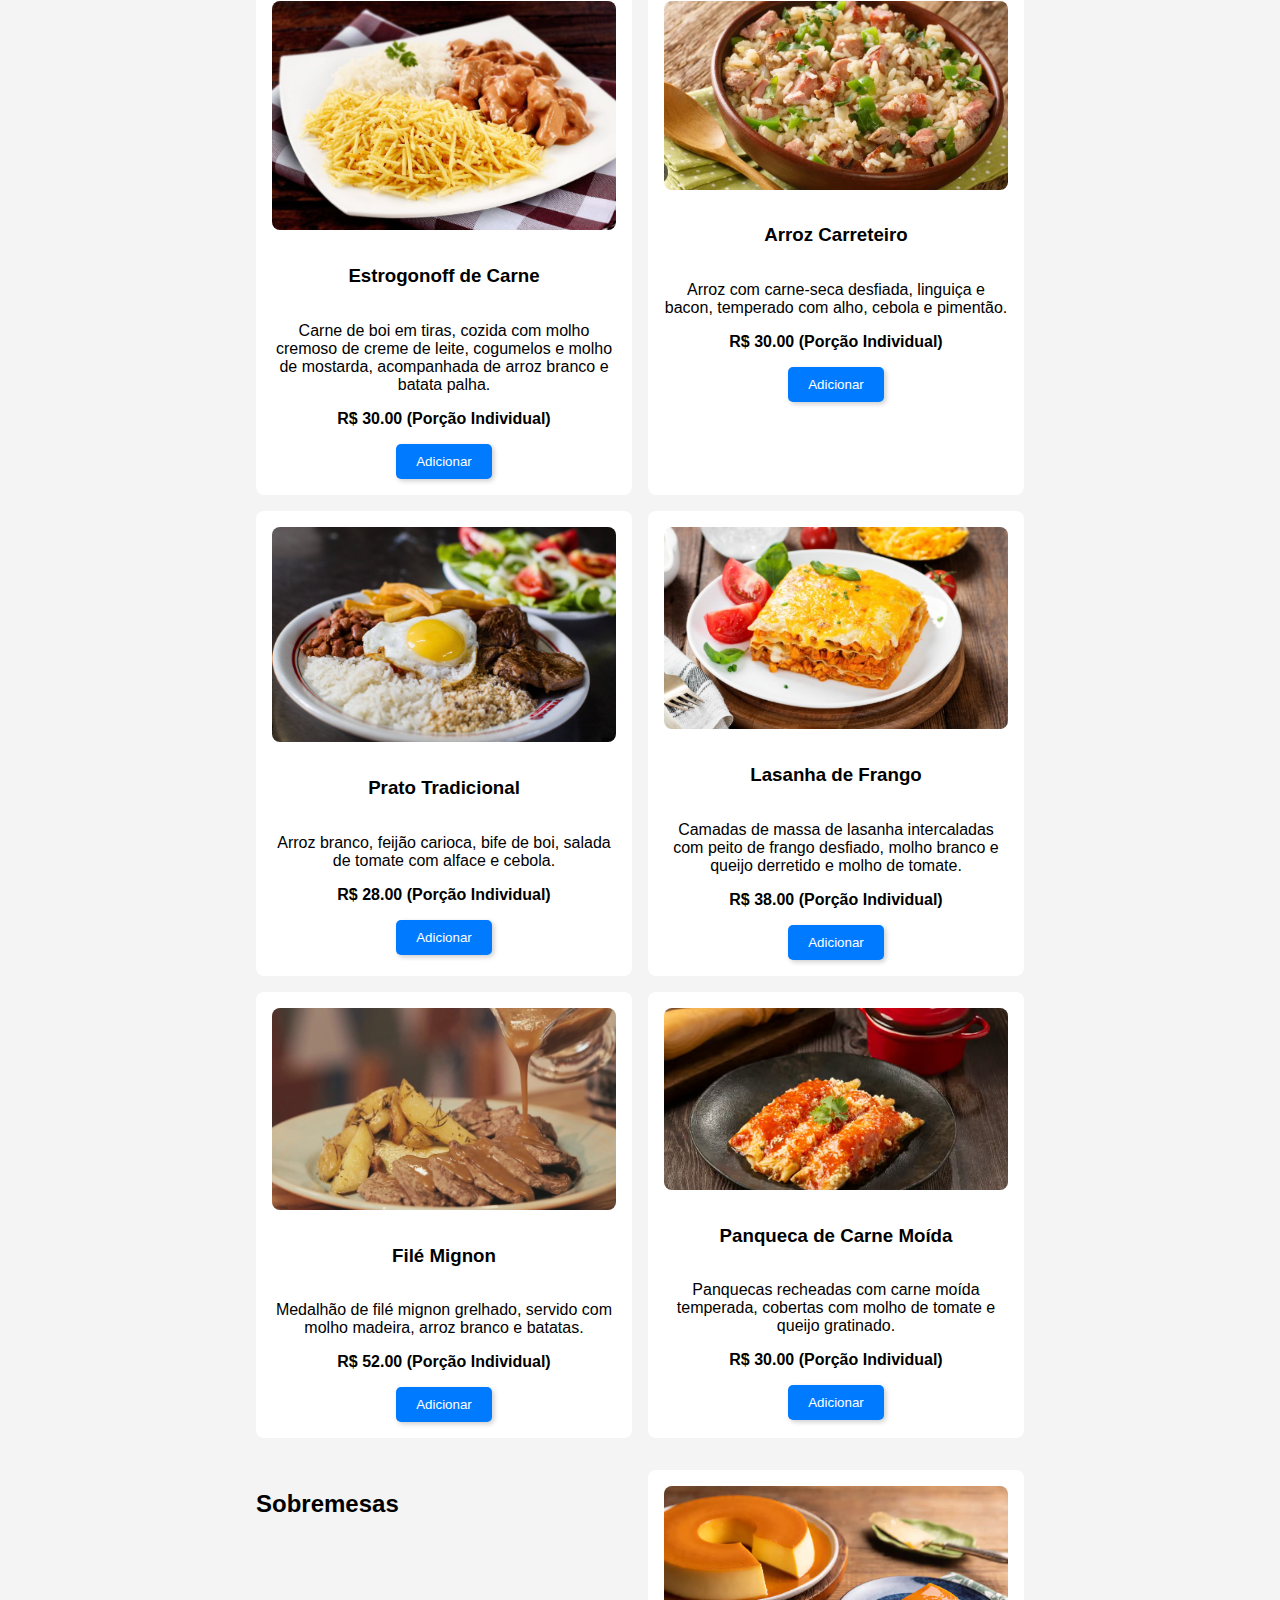
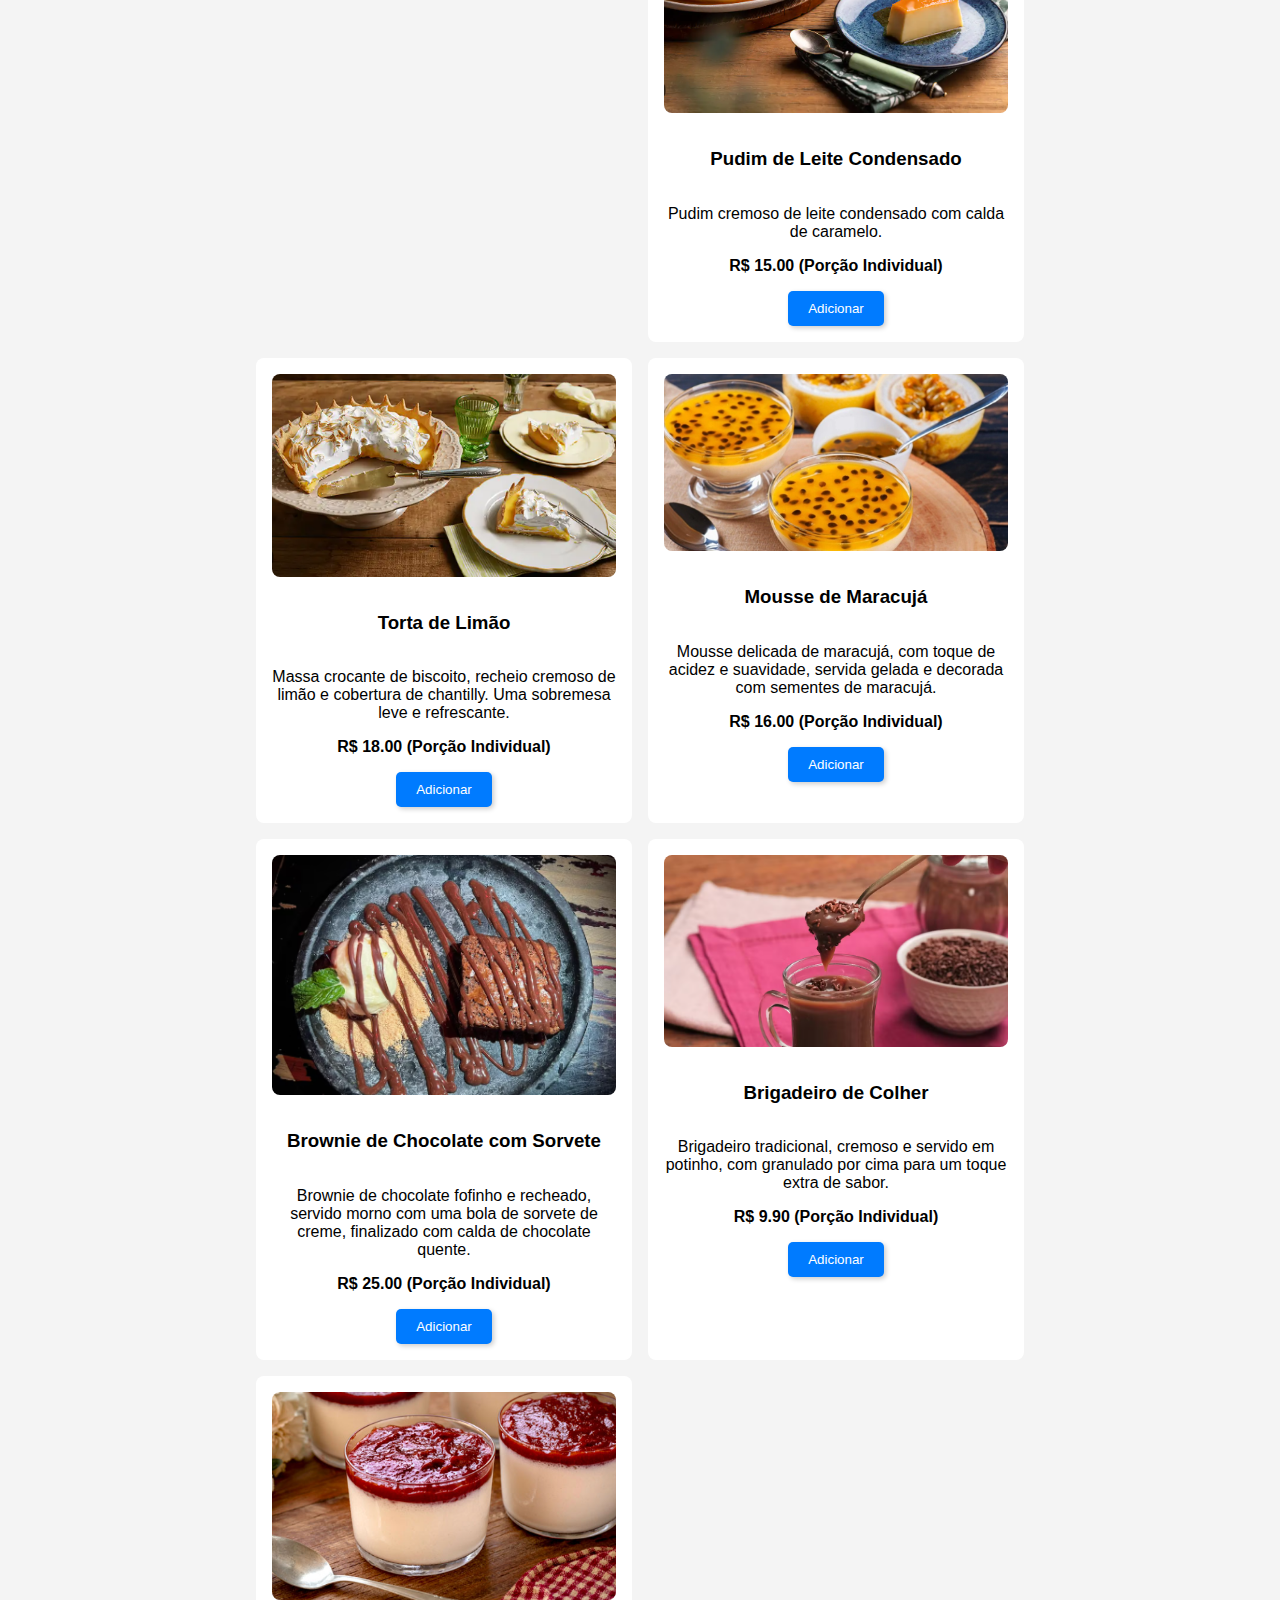
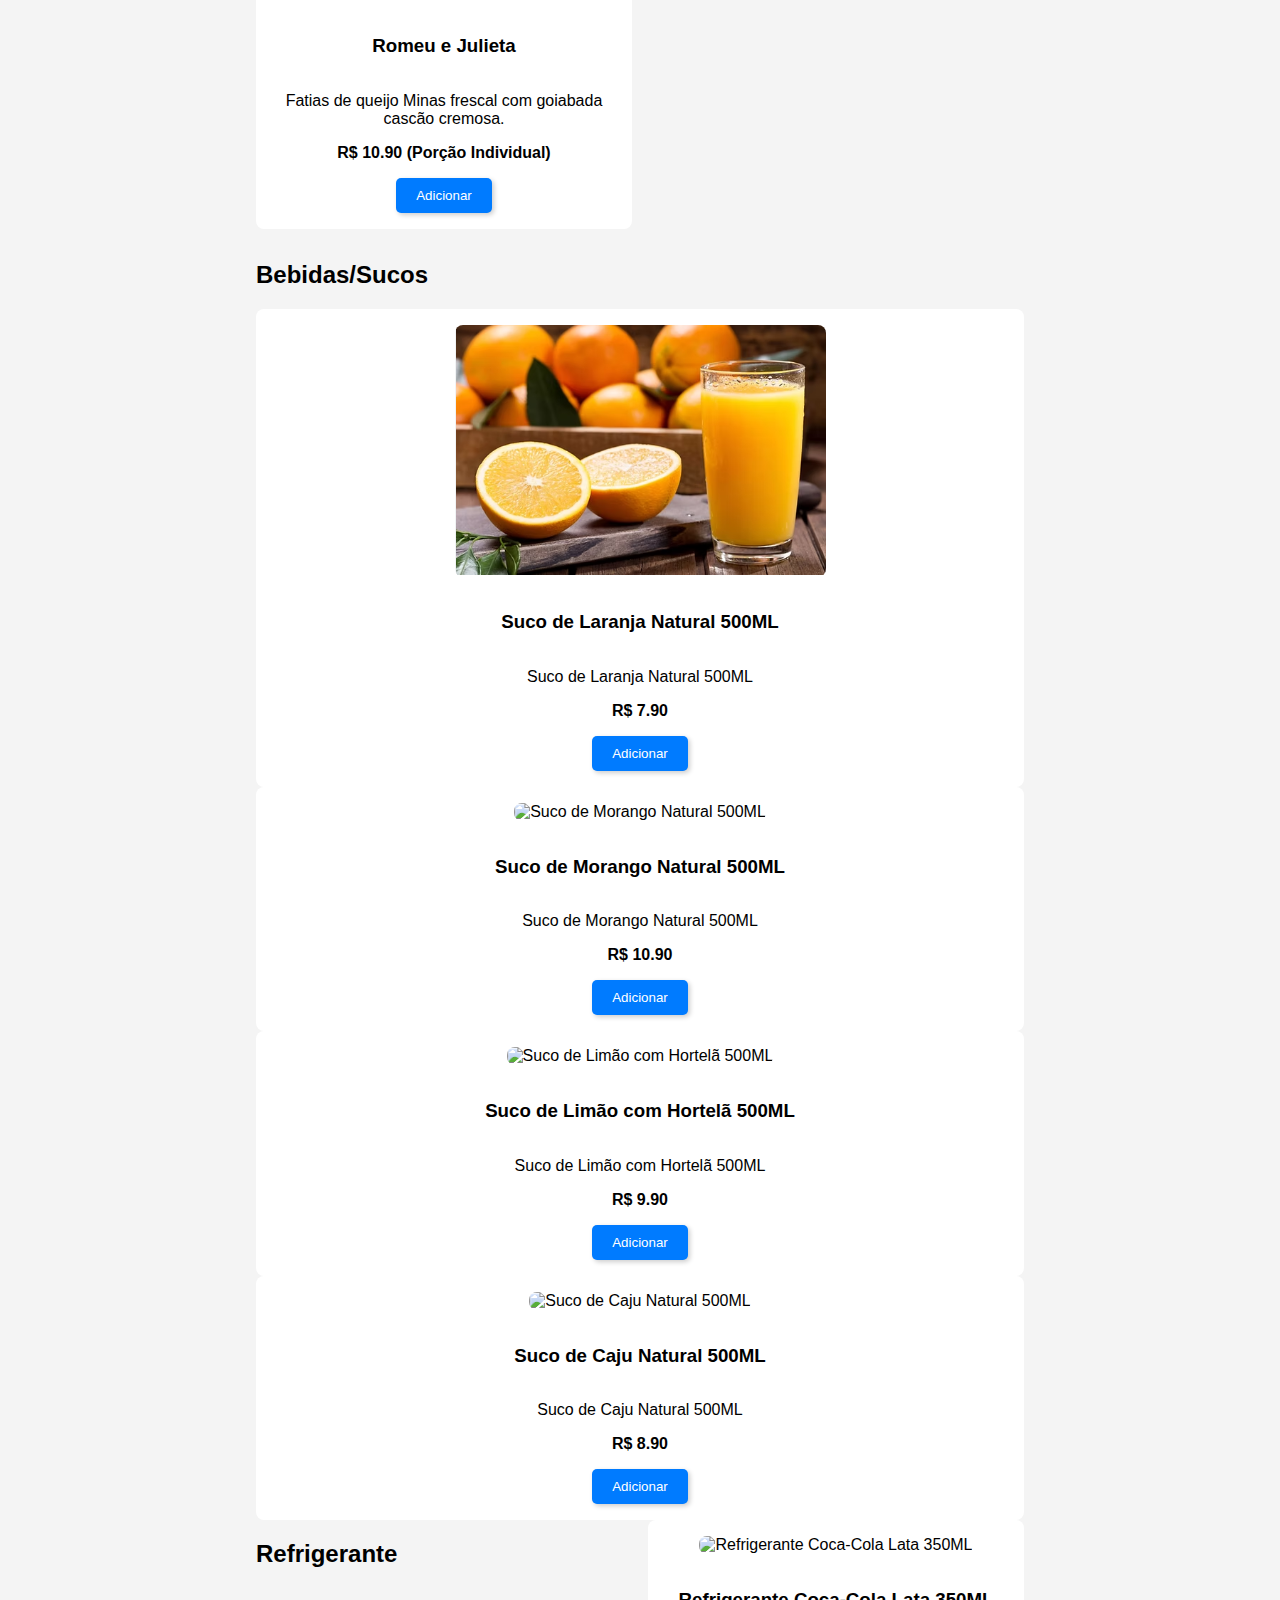
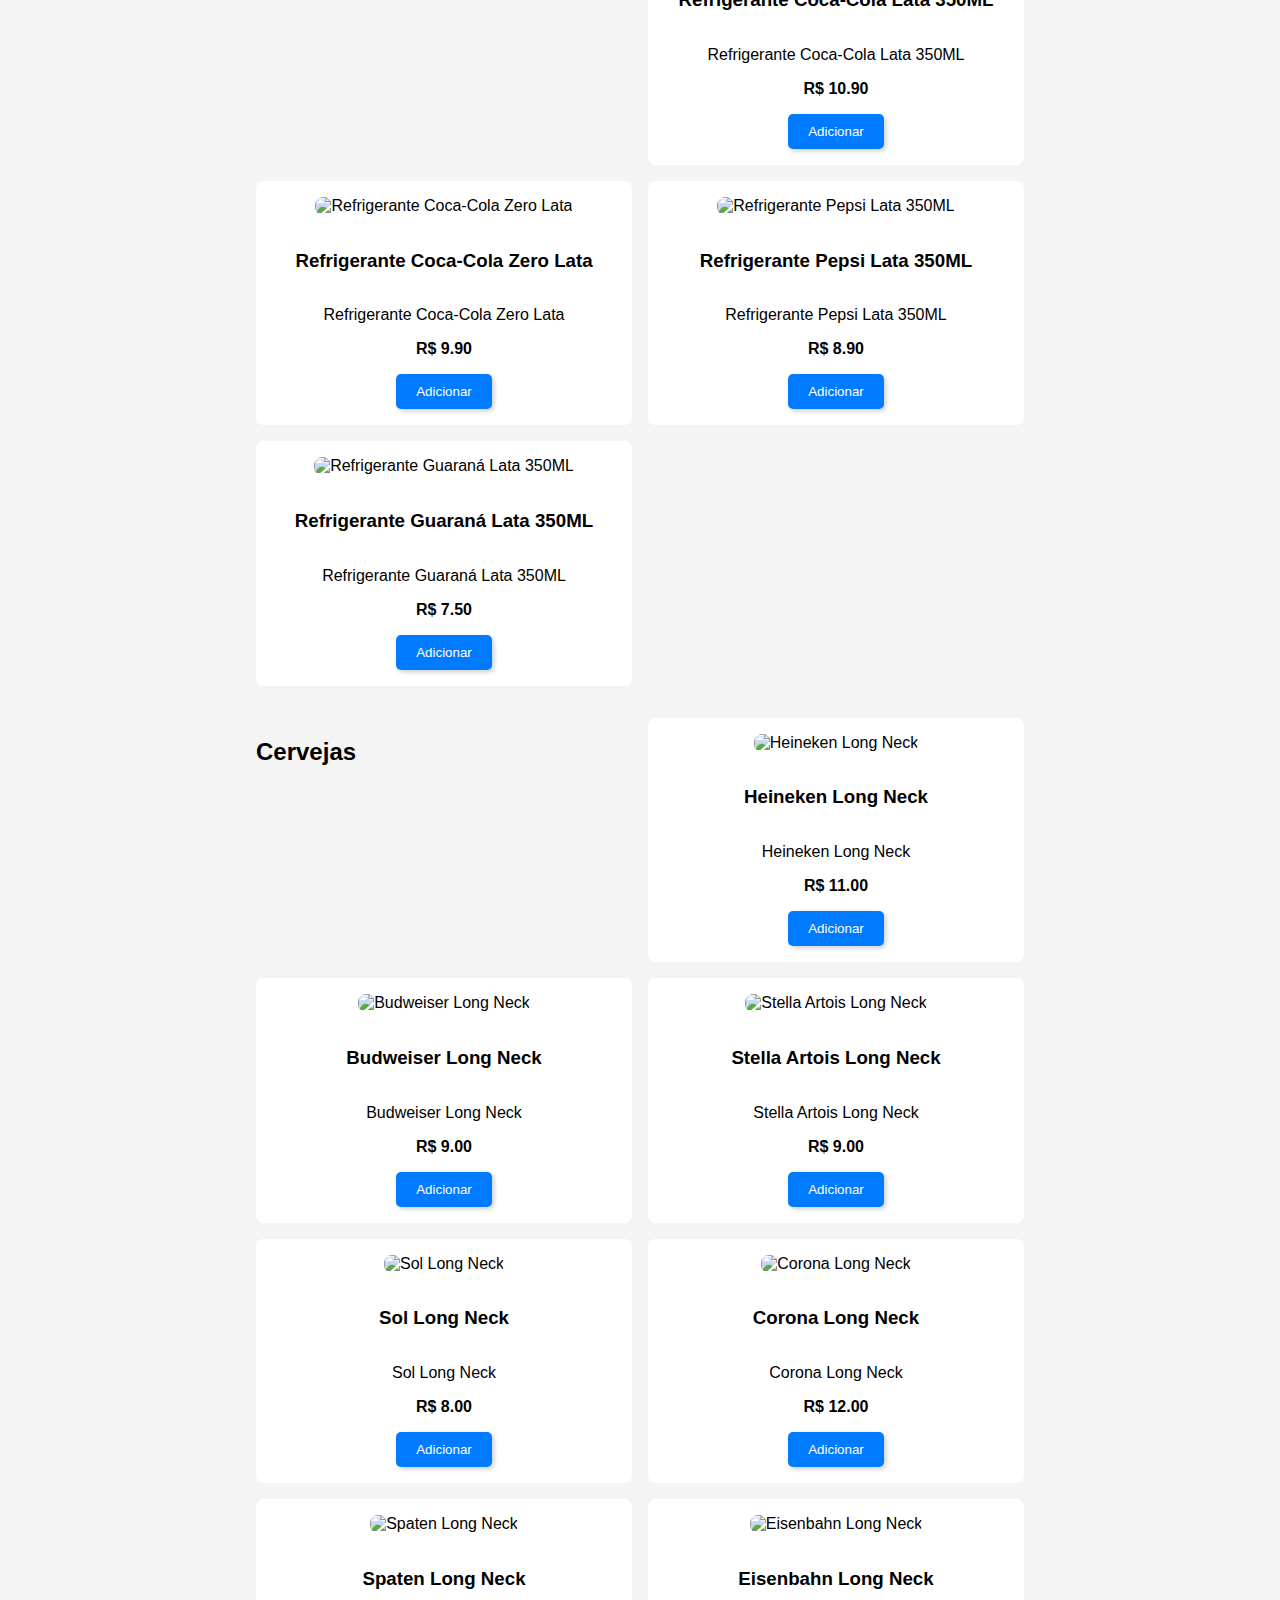
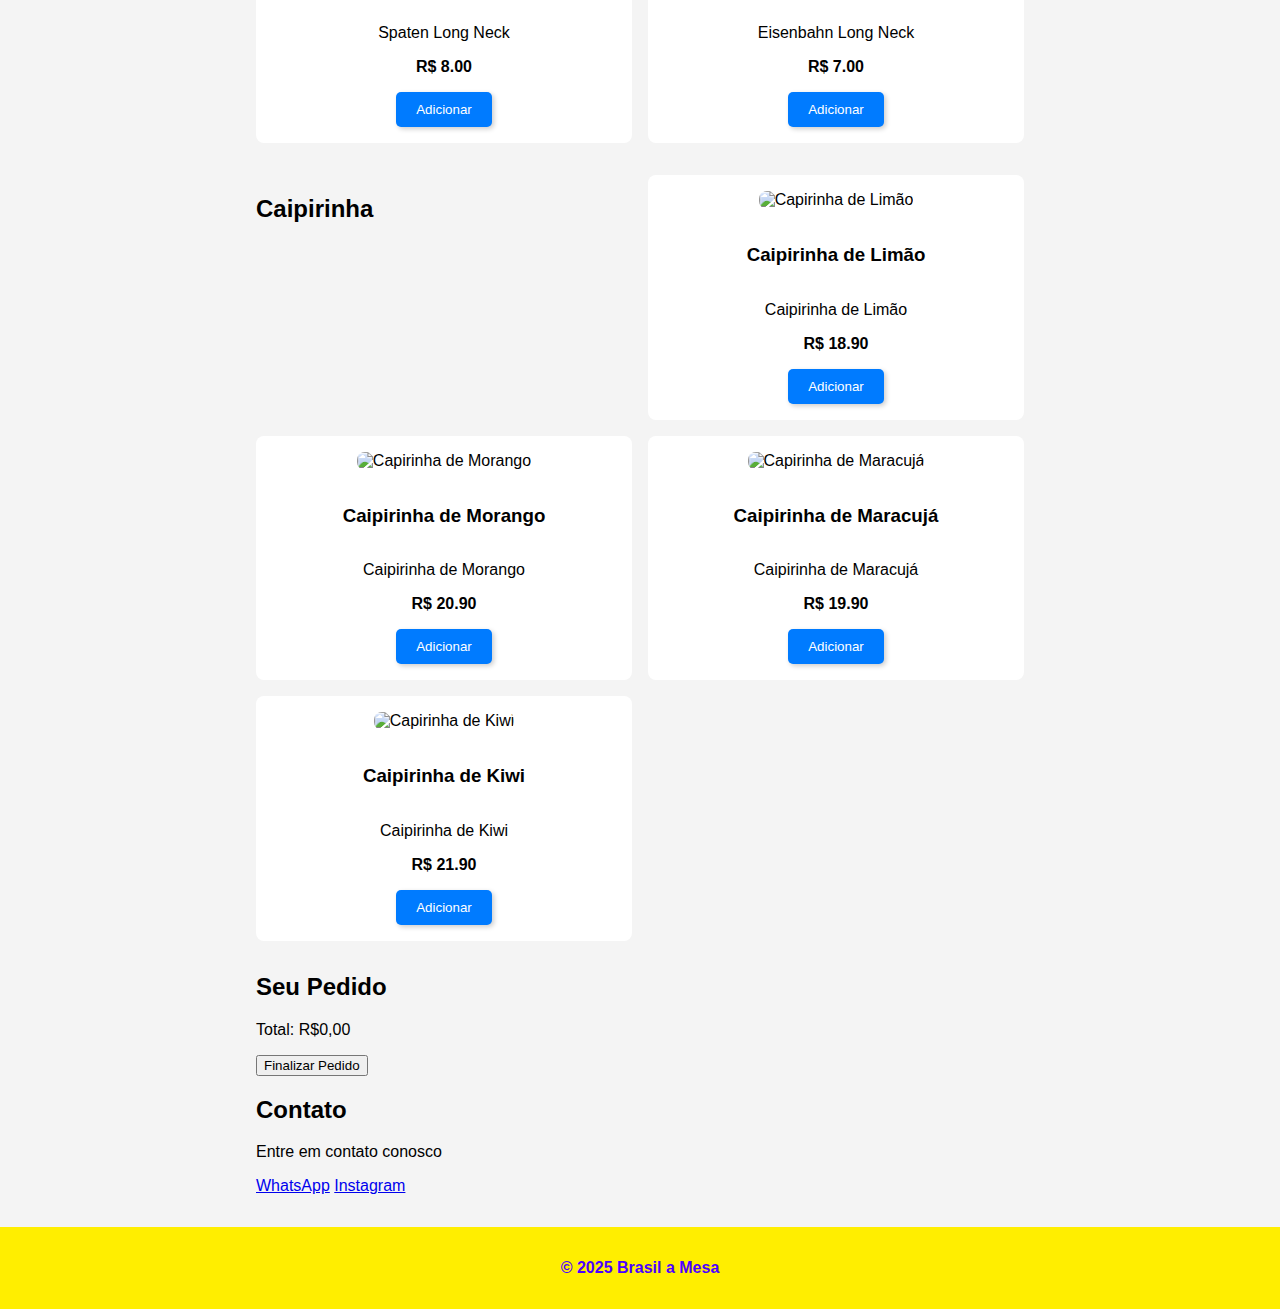
==== commit 83556d57: "Commit restaurante site" ====
--- a/index.html
+++ b/index.html
@@ -30,7 +30,7 @@
                 <img src="BolinhodeFeijoada.png" alt="Bolinho de Feijoada">
                 <h3>Bolinho de Feijoada</h3>
                 <p>Bolinho frito feito com feijão preto e carne de porco, acompanhado de molho de pimenta ou vinagrete.</p>
-                <span class="preco">R$ 12,00 (4 Unidades)</span>
+                <span class="preco">R$ 12.00 (4 Unidades)</span>
                 <button class="adicionar">Adicionar</button>
             </div>
 
@@ -38,7 +38,7 @@
                 <img src="Escondidinhodecarneseca.png" alt="Escondidinho de Carne Seca">
                 <h3>Escondidinho de Carne Seca</h3>
                 <p>Purê de mandioca com carne seca desfiada, gratinado com queijo coalho.</p>
-                <span class="preco">R$ 18,00 (Porção Individual)</span>
+                <span class="preco">R$ 18.00 (Porção Individual)</span>
                 <button class="adicionar">Adicionar</button>
             </div>
 
@@ -46,7 +46,7 @@
                 <img src="Tabuadefrios.png" alt="Tábua de Frios Brasileiros">
                 <h3>Tábua de Frios Brasileiros</h3>
                 <p>Seleção de queijos, salame, ovo de codorna, azeitona, presunto, pêru.</p>
-                <span class="preco">R$ 35,00 (Porção Individual)</span>
+                <span class="preco">R$ 35.00 (Porção Individual)</span>
                 <button class="adicionar">Adicionar</button>
             </div>
 
@@ -54,7 +54,7 @@
                 <img src="Caldodefeijao.png" alt="Caldo de Feijão">
                 <h3>Caldo de Feijão</h3>
                 <p>Sopa cremosa de feijão preto com pedaços de carne seca, acompanhada de arroz e farofa.</p>
-                <span class="preco">R$ 16,00 (Porção Individual)</span>
+                <span class="preco">R$ 16.00 (Porção Individual)</span>
                 <button class="adicionar">Adicionar</button>
             </div>
 
@@ -62,7 +62,7 @@
                 <img src="Carpaciodecarnedesol.png" alt="Carpaccio de Carne de Sol">
                 <h3>Carpaccio de Carne de Sol</h3>
                 <p>Fatias finas de carne de sol curada, servidas com azeite, cebolinha verde e pimenta biquinho.</p>
-                <span class="preco">R$ 22,00 (Porção Individual)</span>
+                <span class="preco">R$ 22.00 (Porção Individual)</span>
                 <button class="adicionar">Adicionar</button>
             </div>
 
@@ -70,7 +70,7 @@
                 <img src="Peixeaomolho.png" alt="Peixe ao Molho Tártaro">
                 <h3>Peixe ao Molho Tártaro</h3>
                 <p>Peixe fresco picado, temperado com azeite, limão, pimenta e ervas, servido com maionese.</p>
-                <span class="preco">R$ 25,00 (Porção Individual)</span>
+                <span class="preco">R$ 25.00 (Porção Individual)</span>
                 <button class="adicionar">Adicionar</button>
             </div> 
 
@@ -83,7 +83,7 @@
                 <img src="Feijãotropeiro.png" alt="Feijão Tropeiro">
                 <h3>Feijão Tropeiro</h3>
                 <p> Feijão carioca cozido com bacon, linguiça, alho, cebola e farofa, misturado com ovos mexidos e couve refogada. Acompanha arroz branco</p>
-                <span class="preco">R$ 32,00 (Serve até 2 pessoas)</span>
+                <span class="preco">R$ 32.00 (Serve até 2 pessoas)</span>
                 <button class="adicionar">Adicionar</button>
             </div>
 
@@ -91,7 +91,7 @@
                 <img src="Bifeaparmegiana.png" alt="Bife à Parmegiana">
                 <h3>Bife à Parmegiana</h3>
                 <p> Carne de boi ou frango empanado, frito e coberto com molho de tomate e queijo derretido, acompanhada de arroz branco e batata frita.</p>
-                <span class="preco">R$ 42,00 (Porção Individual)</span>
+                <span class="preco">R$ 42.00 (Porção Individual)</span>
                 <button class="adicionar">Adicionar</button>
             </div>
 
@@ -99,7 +99,7 @@
                 <img src="Macarraobolonhesa.png" alt="Macarrão à Bolonhesa">
                 <h3>Macarrão à Bolonhesa</h3>
                 <p> Massa de macarrão com molho bolonhesa feito com carne moída, tomates frescos e temperos italianos.</p>
-                <span class="preco">R$ 29,90 (Porção Individual)</span>
+                <span class="preco">R$ 29.90 (Porção Individual)</span>
                 <button class="adicionar">Adicionar</button>
             </div>
 
@@ -107,7 +107,7 @@
                 <img src="Estrogonoffdecarne.png" alt="Estrogonoff de Carne">
                 <h3>Estrogonoff de Carne</h3>
                 <p>Carne de boi em tiras, cozida com molho cremoso de creme de leite, cogumelos e molho de mostarda, acompanhada de arroz branco e batata palha.</p>
-                <span class="preco">R$ 30,00 (Porção Individual)</span>
+                <span class="preco">R$ 30.00 (Porção Individual)</span>
                 <button class="adicionar">Adicionar</button>
             </div>
 
@@ -115,7 +115,7 @@
                 <img src="Arrozcarreteiro.png" alt="Arroz Carreteiro">
                 <h3>Arroz Carreteiro</h3>
                 <p>Arroz com carne-seca desfiada, linguiça e bacon, temperado com alho, cebola e pimentão.</p>
-                <span class="preco">R$ 30,00 (Porção Individual)</span>
+                <span class="preco">R$ 30.00 (Porção Individual)</span>
                 <button class="adicionar">Adicionar</button>
             </div>
 
@@ -123,7 +123,7 @@
                 <img src="Pratotradicional.png" alt="Prato Tradicional">
                 <h3>Prato Tradicional</h3>
                 <p> Arroz branco, feijão carioca, bife de boi, salada de tomate com alface e cebola.</p>
-                <span class="preco">R$ 28,00 (Porção Individual)</span>
+                <span class="preco">R$ 28.00 (Porção Individual)</span>
                 <button class="adicionar">Adicionar</button>
             </div>
 
@@ -131,7 +131,7 @@
                 <img src="Lasanhadefrango.png" alt="Lasanha de Frango">
                 <h3>Lasanha de Frango</h3>
                 <p>Camadas de massa de lasanha intercaladas com peito de frango desfiado, molho branco e queijo derretido e molho de tomate.</p>
-                <span class="preco">R$ 38,00 (Porção Individual)</span>
+                <span class="preco">R$ 38.00 (Porção Individual)</span>
                 <button class="adicionar">Adicionar</button>
             </div>
 
@@ -139,7 +139,7 @@
                 <img src="File.png" alt="Filé Mignon">
                 <h3>Filé Mignon</h3>
                 <p>Medalhão de filé mignon grelhado, servido com molho madeira, arroz branco e batatas.</p>
-                <span class="preco">R$ 52,00 (Porção Individual)</span>
+                <span class="preco">R$ 52.00 (Porção Individual)</span>
                 <button class="adicionar">Adicionar</button>
             </div>
 
@@ -147,9 +147,13 @@
                 <img src="Panqueca.png" alt="Panqueca de Carne Moída">
                 <h3>Panqueca de Carne Moída</h3>
                 <p> Panquecas recheadas com carne moída temperada, cobertas com molho de tomate e queijo gratinado.</p>
-                <span class="preco">R$ 30,00 (Porção Individual)</span>
-                <button class="adicionar">Adicionar</button>
-            </div>
+                <span class="preco">R$ 30.00 (Porção Individual)</span>
+                <button class="adicionar">Adicionar</button>
+            </div>
+        </section>
+
+        <section>
+            
         </section>
 
         <section id="Sobremesas" class="categoria">
@@ -158,7 +162,7 @@
                 <img src="Pudim.png" alt="Pudim de Leite Condensado">
                 <h3>Pudim de Leite Condensado</h3>
                 <p>Pudim cremoso de leite condensado com calda de caramelo.</p>
-                <span class="preco">R$ 15,00 (Porção Individual)</span>
+                <span class="preco">R$ 15.00 (Porção Individual)</span>
                 <button class="adicionar">Adicionar</button>
             </div>
 
@@ -166,7 +170,7 @@
                 <img src="Tortadelimao.png" alt="Torta de Limão">
                 <h3>Torta de Limão</h3>
                 <p>Massa crocante de biscoito, recheio cremoso de limão e cobertura de chantilly. Uma sobremesa leve e refrescante.</p>
-                <span class="preco">R$ 18,00 (Porção Individual)</span>
+                <span class="preco">R$ 18.00 (Porção Individual)</span>
                 <button class="adicionar">Adicionar</button>
             </div>
 
@@ -174,7 +178,7 @@
                 <img src="Moussedemaracuja.png" alt="Mousse de Maracujá">
                 <h3>Mousse de Maracujá</h3>
                 <p>Mousse delicada de maracujá, com toque de acidez e suavidade, servida gelada e decorada com sementes de maracujá.</p>
-                <span class="preco">R$ 16,00 (Porção Individual)</span>
+                <span class="preco">R$ 16.00 (Porção Individual)</span>
                 <button class="adicionar">Adicionar</button>
             </div>
 
@@ -182,7 +186,7 @@
                 <img src="Browniedechocolate.png" alt="Brownie de Chocolate com Sorvete">
                 <h3>Brownie de Chocolate com Sorvete</h3>
                 <p>Brownie de chocolate fofinho e recheado, servido morno com uma bola de sorvete de creme, finalizado com calda de chocolate quente.</p>
-                <span class="preco">R$ 25,00 (Porção Individual)</span>
+                <span class="preco">R$ 25.00 (Porção Individual)</span>
                 <button class="adicionar">Adicionar</button>
             </div>
 
@@ -190,7 +194,7 @@
                 <img src="Brigadeirodecolher.png" alt="Brigadeiro de Colher">
                 <h3>Brigadeiro de Colher</h3>
                 <p>Brigadeiro tradicional, cremoso e servido em potinho, com granulado por cima para um toque extra de sabor.</p>
-                <span class="preco">R$ 9,90 (Porção Individual)</span>
+                <span class="preco">R$ 9.90 (Porção Individual)</span>
                 <button class="adicionar">Adicionar</button>
             </div>
 
@@ -198,48 +202,175 @@
                 <img src="Romeuejulieta.png" alt="Romeu e Julieta">
                 <h3>Romeu e Julieta</h3>
                 <p> Fatias de queijo Minas frescal com goiabada cascão cremosa.</p>
-                <span class="preco">R$ 10,90 (Porção Individual)</span>
-                <button class="adicionar">Adicionar</button>
-            </div>
-        </section>
-
-        <section id="Bebidas" class="'categoria">
-            <h2>Bebidas</h2>
+                <span class="preco">R$ 10.90 (Porção Individual)</span>
+                <button class="adicionar">Adicionar</button>
+            </div>
+        </section>
+
+        <section id="Bebidas/Sucos" class="'categoria">
+            <h2>Bebidas/Sucos</h2>
             <div class="produto">
                 <img src="Suconaturallaranja.png" alt="Suco de Laranja Natural 500ML">
                 <h3>Suco de Laranja Natural 500ML</h3>
                 <p>Suco de Laranja Natural 500ML</p>
-                <span class="preco">R$ 7,90</span>
-                <button class="adicionar">Adicionar</button>
-            </div>
-
-            <div class="produto">
-                <img src="coca1L.jpeg" alt="Coca-Cola-1L">
-                <h3>Coca-Cola 1L</h3>
-                <p>DESCRIÇÃO DA BEBIDA</p>
-                <span class="preco">R$5,00</span>
-                <button class="adicionar">Adicionar</button>
-            </div>
-
-            <div class="produto">
-                <img src="suco.png" alt="Suco-500ml">
-                <h3>Suco 500ML</h3>
-                <p>DESCRIÇÃO DA BEBIDA</p>
-                <span class="preco">R$12,00</span>
-                <button class="adicionar">Adicionar</button>
-            </div>
-
-            <div class="produto">
-                <img src="suco.png" alt="Suco-500ml">
-                <h3>Suco 500ML</h3>
-                <p>DESCRIÇÃO DA BEBIDA</p>
-                <span class="preco">R$12,00</span>
-                <button class="adicionar">Adicionar</button>
-            </div>
-
-            
-
-            
+                <span class="preco">R$ 7.90</span>
+                <button class="adicionar">Adicionar</button>
+            </div>
+
+            <div class="produto">
+                <img src="SucoMorango.png" alt="Suco de Morango Natural 500ML">
+                <h3>Suco de Morango Natural 500ML</h3>
+                <p>Suco de Morango Natural 500ML</p>
+                <span class="preco">R$ 10.90</span>
+                <button class="adicionar">Adicionar</button>
+            </div>
+
+            <div class="produto">
+                <img src="Sucolimao.png" alt="Suco de Limão com Hortelã 500ML">
+                <h3>Suco de Limão com Hortelã 500ML</h3>
+                <p>Suco de Limão com Hortelã 500ML</p>
+                <span class="preco">R$ 9.90</span>
+                <button class="adicionar">Adicionar</button>
+            </div>
+
+            <div class="produto">
+                <img src="Sucocaju.png" alt="Suco de Caju Natural 500ML">
+                <h3>Suco de Caju Natural 500ML</h3>
+                <p>Suco de Caju Natural 500ML</p>
+                <span class="preco">R$ 8.90</span>
+                <button class="adicionar">Adicionar</button>
+            </div>
+        </section>
+
+        <section id="Refrigerante" class="categoria">
+            <h2>Refrigerante</h2>
+            <div class="produto">
+            <img src="Cocacola.png" alt="Refrigerante Coca-Cola Lata 350ML">
+            <h3>Refrigerante Coca-Cola Lata 350ML</h3>
+            <p>Refrigerante Coca-Cola Lata 350ML</p>
+            <span class="preco">R$ 10.90</span>
+            <button class="adicionar">Adicionar</button>
+            </div>
+
+            <div class="produto">
+                <img src="Cocazero.png" alt="Refrigerante Coca-Cola Zero Lata">
+                <h3>Refrigerante Coca-Cola Zero Lata</h3>
+                <p>Refrigerante Coca-Cola Zero Lata</p>
+                <span class="preco">R$ 9.90</span>
+                <button class="adicionar">Adicionar</button>
+                </div>
+
+                <div class="produto">
+                    <img src="Pepsicola.png" alt="Refrigerante Pepsi Lata 350ML">
+                    <h3>Refrigerante Pepsi Lata 350ML</h3>
+                    <p>Refrigerante Pepsi Lata 350ML</p>
+                    <span class="preco">R$ 8.90</span>
+                    <button class="adicionar">Adicionar</button>
+                    </div>
+
+                    <div class="produto">
+                        <img src="Guaranarefrigerante.png" alt="Refrigerante Guaraná Lata 350ML">
+                        <h3>Refrigerante Guaraná Lata 350ML</h3>
+                        <p>Refrigerante Guaraná Lata 350ML</p>
+                        <span class="preco">R$ 7.50</span>
+                        <button class="adicionar">Adicionar</button>
+                        </div>
+        </section>
+
+        <section id="Cervejas" class="categoria">
+            <h2>Cervejas</h2>
+            <div class="produto">
+                <img src="Heineken.png" alt="Heineken Long Neck">
+                <h3>Heineken Long Neck</h3>
+                <p>Heineken Long Neck</p>
+                <span class="preco">R$ 11.00</span>
+                <button class="adicionar">Adicionar</button>
+                </div>
+
+                <div class="produto">
+                    <img src="Budlongneck.png" alt="Budweiser Long Neck">
+                    <h3>Budweiser Long Neck</h3>
+                    <p>Budweiser Long Neck</p>
+                    <span class="preco">R$ 9.00</span>
+                    <button class="adicionar">Adicionar</button>
+                    </div>
+
+                    <div class="produto">
+                    <img src="Stellalong.png" alt="Stella Artois Long Neck">
+                    <h3>Stella Artois Long Neck</h3>
+                    <p>Stella Artois Long Neck</p>
+                    <span class="preco">R$ 9.00</span>
+                    <button class="adicionar">Adicionar</button>
+                    </div>
+
+                    <div class="produto">
+                        <img src="Sollong.png" alt="Sol Long Neck">
+                        <h3>Sol Long Neck</h3>
+                        <p>Sol Long Neck</p>
+                        <span class="preco">R$ 8.00</span>
+                        <button class="adicionar">Adicionar</button>
+                        </div>
+
+                        <div class="produto">
+                            <img src="Corona.png" alt="Corona Long Neck">
+                            <h3>Corona Long Neck</h3>
+                            <p>Corona Long Neck</p>
+                            <span class="preco">R$ 12.00</span>
+                            <button class="adicionar">Adicionar</button>
+                            </div>
+
+                            <div class="produto">
+                                <img src="Spatenlong.png" alt="Spaten Long Neck">
+                                <h3>Spaten Long Neck</h3>
+                                <p>Spaten Long Neck</p>
+                                <span class="preco">R$ 8.00</span>
+                                <button class="adicionar">Adicionar</button>
+                                </div>
+                                
+                                <div class="produto">
+                                    <img src="Eisenbahnlong.png" alt="Eisenbahn Long Neck">
+                                    <h3>Eisenbahn Long Neck</h3>
+                                    <p>Eisenbahn Long Neck</p>
+                                    <span class="preco">R$ 7.00</span>
+                                    <button class="adicionar">Adicionar</button>
+                                    </div>
+        </section>
+
+        <section id="Caipirinha" class="categoria">
+            <h2>Caipirinha</h2>
+            <div class="produto">
+            <img src="Caipirinhadelimao.png" alt="Capirinha de Limão">
+            <h3>Caipirinha de Limão</h3>
+            <p>Caipirinha de Limão</p>
+            <span class="preco">R$ 18.90</span>
+            <button class="adicionar">Adicionar</button>
+            </div>
+
+            <div class="produto">
+                <img src="Caipirinhademorango.png" alt="Capirinha de Morango">
+                <h3>Caipirinha de Morango</h3>
+                <p>Caipirinha de Morango</p>
+                <span class="preco">R$ 20.90</span>
+                <button class="adicionar">Adicionar</button>
+                </div>
+
+                <div class="produto">
+                    <img src="Capirinhademaracuja.png" alt="Capirinha de Maracujá">
+                    <h3>Caipirinha de Maracujá</h3>
+                    <p>Caipirinha de Maracujá</p>
+                    <span class="preco">R$ 19.90</span>
+                    <button class="adicionar">Adicionar</button>
+                    </div>
+
+                    <div class="produto">
+                        <img src="Capirinhadekiwi.png" alt="Capirinha de Kiwi">
+                        <h3>Caipirinha de Kiwi</h3>
+                        <p>Caipirinha de Kiwi</p>
+                        <span class="preco">R$ 21.90</span>
+                        <button class="adicionar">Adicionar</button>
+                        </div>
+     
+
         </section>
 
         <section id="Pedido">
